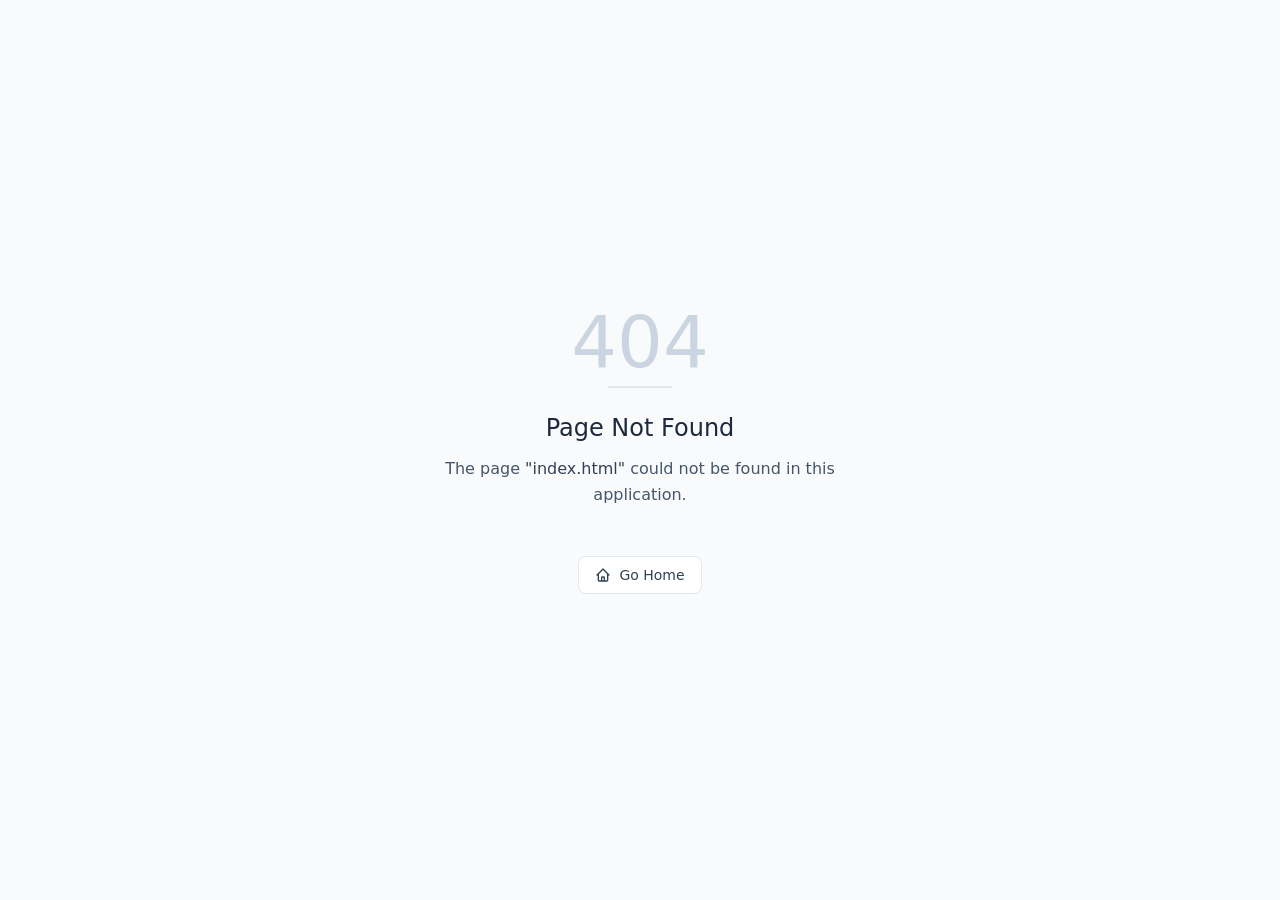
==== index.html @ f81e6d16 "Initial commit: Chess Grandmaster Path - Base44 to GitHub/Vercel" ====
<!DOCTYPE html>
<html lang="en">
 <head>
  <meta charset="utf-8"/>
  <link href="https://qtrypzzcjebvfcihiynt.supabase.co/storage/v1/object/public/base44-prod/public/69ac89ec09d6836c4d73fa7d/f1fda4f32_logo.png" rel="icon" type="image/svg+xml"/>
  <meta content="width=device-width, initial-scale=1.0" name="viewport"/>
  <link href="./manifest.json" rel="manifest"/>
  <title>
   Chess Grandmaster Path
  </title>
  <script crossorigin="" src="./assets/index.js" type="module">
  </script>
  <link crossorigin="" href="./assets/index.css" rel="stylesheet"/>
  <script type="module">
   if (window.self === window.top) {
  let lastPath = "";
  function getPageNameFromPath(path) {
    const segments = path.split("/").filter(Boolean);
    return segments[0] || null;
  }
  function trackPageView() {
    const path = window.location.pathname;
    if (path === lastPath) return;
    lastPath = path;
    const pageName = getPageNameFromPath(path) || "home";
    const appId = "69ac89ec09d6836c4d73fa7d";
    if (!appId) return;
    fetch(`/api/app-logs/${appId}/log-user-in-app/${pageName}`, {
      method: "POST",
    }).catch(() => {});
  }
  const originalPushState = history.pushState.bind(history);
  history.pushState = function (...args) {
    originalPushState(...args);
    trackPageView();
  };
  const originalReplaceState = history.replaceState.bind(history);
  history.replaceState = function (...args) {
    originalReplaceState(...args);
    trackPageView();
  };
  window.addEventListener("popstate", trackPageView);
  trackPageView();
}
  </script>
  <meta content="Your personalized Duolingo-style guide to mastering chess and achieving a 2000 ELO rating in 3-10 days. Features AI-powered lessons, interactive puzzles, bot matches, and curated famous games." name="description"/>
  <meta content="Chess Grandmaster Path" property="og:title"/>
  <meta content="Your personalized Duolingo-style guide to mastering chess and achieving a 2000 ELO rating in 3-10 days. Features AI-powered lessons, interactive puzzles, bot matches, and curated famous games." property="og:description"/>
  <meta content="https://swinging-chess-master-go.base44.app" property="og:url"/>
  <meta content="website" property="og:type"/>
  <meta content="Chess Grandmaster Path" property="og:site_name"/>
  <meta content="Chess Grandmaster Path" name="twitter:title"/>
  <meta content="Your personalized Duolingo-style guide to mastering chess and achieving a 2000 ELO rating in 3-10 days. Features AI-powered lessons, interactive puzzles, bot matches, and curated famous games." name="twitter:description"/>
  <meta content="summary_large_image" name="twitter:card"/>
  <meta content="https://swinging-chess-master-go.base44.app" name="twitter:url"/>
  <meta content="https://qtrypzzcjebvfcihiynt.supabase.co/storage/v1/render/image/public/base44-prod/public/69ac89ec09d6836c4d73fa7d/f1fda4f32_logo.png?width=1200&amp;height=630&amp;resize=contain" property="og:image"/>
  <meta content="https://qtrypzzcjebvfcihiynt.supabase.co/storage/v1/render/image/public/base44-prod/public/69ac89ec09d6836c4d73fa7d/f1fda4f32_logo.png?width=1200&amp;height=630&amp;resize=contain" name="twitter:image"/>
  <meta content="yes" name="mobile-web-app-capable"/>
  <meta content="black" name="apple-mobile-web-app-status-bar-style"/>
  <meta content="Chess Grandmaster Path" name="apple-mobile-web-app-title"/>
  <link href="https://swinging-chess-master-go.base44.app" rel="canonical"/>
  <script data-seo-source="builder" type="application/ld+json">
   {"name": "Chess Grandmaster Path", "@context": "https://schema.org", "@type": "WebSite", "url": "https://swinging-chess-master-go.base44.app"}
  </script>
  <script data-seo-source="builder" type="application/ld+json">
   {"name": "Chess Grandmaster Path", "logo": "https://qtrypzzcjebvfcihiynt.supabase.co/storage/v1/object/public/base44-prod/public/69ac89ec09d6836c4d73fa7d/f1fda4f32_logo.png", "@context": "https://schema.org", "@type": "Organization", "url": "https://swinging-chess-master-go.base44.app"}
  </script>
  <script async="true" data-app-id="69ac89ec09d6836c4d73fa7d" data-platform-url="https://app.base44.com" src="/static/js/badge.js">
  </script>
 </head>
 <body>
  <div id="root">
   <div data-seo-source="builder" id="seo-snapshot" style="position:absolute;width:1px;height:1px;padding:0;margin:-1px;overflow:hidden;clip:rect(0,0,0,0);white-space:nowrap;border:0;">
    <main>
     <header>
      <h1>
       Chess Grandmaster Path
      </h1>
      <p>
       Your personalized Duolingo-style guide to mastering chess and achieving a 2000 ELO rating in 3-10 days. Features AI-powered lessons, interactive puzzles, bot matches, and curated famous games.
      </p>
     </header>
    </main>
   </div>
  </div>
 </body>
</html>
---- assets/index.css ----
*,:before,:after{--tw-border-spacing-x: 0;--tw-border-spacing-y: 0;--tw-translate-x: 0;--tw-translate-y: 0;--tw-rotate: 0;--tw-skew-x: 0;--tw-skew-y: 0;--tw-scale-x: 1;--tw-scale-y: 1;--tw-pan-x: ;--tw-pan-y: ;--tw-pinch-zoom: ;--tw-scroll-snap-strictness: proximity;--tw-gradient-from-position: ;--tw-gradient-via-position: ;--tw-gradient-to-position: ;--tw-ordinal: ;--tw-slashed-zero: ;--tw-numeric-figure: ;--tw-numeric-spacing: ;--tw-numeric-fraction: ;--tw-ring-inset: ;--tw-ring-offset-width: 0px;--tw-ring-offset-color: #fff;--tw-ring-color: rgb(59 130 246 / .5);--tw-ring-offset-shadow: 0 0 #0000;--tw-ring-shadow: 0 0 #0000;--tw-shadow: 0 0 #0000;--tw-shadow-colored: 0 0 #0000;--tw-blur: ;--tw-brightness: ;--tw-contrast: ;--tw-grayscale: ;--tw-hue-rotate: ;--tw-invert: ;--tw-saturate: ;--tw-sepia: ;--tw-drop-shadow: ;--tw-backdrop-blur: ;--tw-backdrop-brightness: ;--tw-backdrop-contrast: ;--tw-backdrop-grayscale: ;--tw-backdrop-hue-rotate: ;--tw-backdrop-invert: ;--tw-backdrop-opacity: ;--tw-backdrop-saturate: ;--tw-backdrop-sepia: ;--tw-contain-size: ;--tw-contain-layout: ;--tw-contain-paint: ;--tw-contain-style: }::backdrop{--tw-border-spacing-x: 0;--tw-border-spacing-y: 0;--tw-translate-x: 0;--tw-translate-y: 0;--tw-rotate: 0;--tw-skew-x: 0;--tw-skew-y: 0;--tw-scale-x: 1;--tw-scale-y: 1;--tw-pan-x: ;--tw-pan-y: ;--tw-pinch-zoom: ;--tw-scroll-snap-strictness: proximity;--tw-gradient-from-position: ;--tw-gradient-via-position: ;--tw-gradient-to-position: ;--tw-ordinal: ;--tw-slashed-zero: ;--tw-numeric-figure: ;--tw-numeric-spacing: ;--tw-numeric-fraction: ;--tw-ring-inset: ;--tw-ring-offset-width: 0px;--tw-ring-offset-color: #fff;--tw-ring-color: rgb(59 130 246 / .5);--tw-ring-offset-shadow: 0 0 #0000;--tw-ring-shadow: 0 0 #0000;--tw-shadow: 0 0 #0000;--tw-shadow-colored: 0 0 #0000;--tw-blur: ;--tw-brightness: ;--tw-contrast: ;--tw-grayscale: ;--tw-hue-rotate: ;--tw-invert: ;--tw-saturate: ;--tw-sepia: ;--tw-drop-shadow: ;--tw-backdrop-blur: ;--tw-backdrop-brightness: ;--tw-backdrop-contrast: ;--tw-backdrop-grayscale: ;--tw-backdrop-hue-rotate: ;--tw-backdrop-invert: ;--tw-backdrop-opacity: ;--tw-backdrop-saturate: ;--tw-backdrop-sepia: ;--tw-contain-size: ;--tw-contain-layout: ;--tw-contain-paint: ;--tw-contain-style: }*,:before,:after{box-sizing:border-box;border-width:0;border-style:solid;border-color:#e5e7eb}:before,:after{--tw-content: ""}html,:host{line-height:1.5;-webkit-text-size-adjust:100%;-moz-tab-size:4;-o-tab-size:4;tab-size:4;font-family:ui-sans-serif,system-ui,sans-serif,"Apple Color Emoji","Segoe UI Emoji",Segoe UI Symbol,"Noto Color Emoji";font-feature-settings:normal;font-variation-settings:normal;-webkit-tap-highlight-color:transparent}body{margin:0;line-height:inherit}hr{height:0;color:inherit;border-top-width:1px}abbr:where([title]){-webkit-text-decoration:underline dotted;text-decoration:underline dotted}h1,h2,h3,h4,h5,h6{font-size:inherit;font-weight:inherit}a{color:inherit;text-decoration:inherit}b,strong{font-weight:bolder}code,kbd,samp,pre{font-family:ui-monospace,SFMono-Regular,Menlo,Monaco,Consolas,Liberation Mono,Courier New,monospace;font-feature-settings:normal;font-variation-settings:normal;font-size:1em}small{font-size:80%}sub,sup{font-size:75%;line-height:0;position:relative;vertical-align:baseline}sub{bottom:-.25em}sup{top:-.5em}table{text-indent:0;border-color:inherit;border-collapse:collapse}button,input,optgroup,select,textarea{font-family:inherit;font-feature-settings:inherit;font-variation-settings:inherit;font-size:100%;font-weight:inherit;line-height:inherit;letter-spacing:inherit;color:inherit;margin:0;padding:0}button,select{text-transform:none}button,input:where([type=button]),input:where([type=reset]),input:where([type=submit]){-webkit-appearance:button;background-color:transparent;background-image:none}:-moz-focusring{outline:auto}:-moz-ui-invalid{box-shadow:none}progress{vertical-align:baseline}::-webkit-inner-spin-button,::-webkit-outer-spin-button{height:auto}[type=search]{-webkit-appearance:textfield;outline-offset:-2px}::-webkit-search-decoration{-webkit-appearance:none}::-webkit-file-upload-button{-webkit-appearance:button;font:inherit}summary{display:list-item}blockquote,dl,dd,h1,h2,h3,h4,h5,h6,hr,figure,p,pre{margin:0}fieldset{margin:0;padding:0}legend{padding:0}ol,ul,menu{list-style:none;margin:0;padding:0}dialog{padding:0}textarea{resize:vertical}input::-moz-placeholder,textarea::-moz-placeholder{opacity:1;color:#9ca3af}input::placeholder,textarea::placeholder{opacity:1;color:#9ca3af}button,[role=button]{cursor:pointer}:disabled{cursor:default}img,svg,video,canvas,audio,iframe,embed,object{display:block;vertical-align:middle}img,video{max-width:100%;height:auto}[hidden]:where(:not([hidden=until-found])){display:none}:root{--background: 0 0% 100%;--foreground: 0 0% 3.9%;--card: 0 0% 100%;--card-foreground: 0 0% 3.9%;--popover: 0 0% 100%;--popover-foreground: 0 0% 3.9%;--primary: 0 0% 9%;--primary-foreground: 0 0% 98%;--secondary: 0 0% 96.1%;--secondary-foreground: 0 0% 9%;--muted: 0 0% 96.1%;--muted-foreground: 0 0% 45.1%;--accent: 0 0% 96.1%;--accent-foreground: 0 0% 9%;--destructive: 0 84.2% 60.2%;--destructive-foreground: 0 0% 98%;--border: 0 0% 89.8%;--input: 0 0% 89.8%;--ring: 0 0% 3.9%;--chart-1: 12 76% 61%;--chart-2: 173 58% 39%;--chart-3: 197 37% 24%;--chart-4: 43 74% 66%;--chart-5: 27 87% 67%;--radius: .5rem;--sidebar-background: 0 0% 98%;--sidebar-foreground: 240 5.3% 26.1%;--sidebar-primary: 240 5.9% 10%;--sidebar-primary-foreground: 0 0% 98%;--sidebar-accent: 240 4.8% 95.9%;--sidebar-accent-foreground: 240 5.9% 10%;--sidebar-border: 220 13% 91%;--sidebar-ring: 217.2 91.2% 59.8%}.dark{--background: 0 0% 3.9%;--foreground: 0 0% 98%;--card: 0 0% 3.9%;--card-foreground: 0 0% 98%;--popover: 0 0% 3.9%;--popover-foreground: 0 0% 98%;--primary: 0 0% 98%;--primary-foreground: 0 0% 9%;--secondary: 0 0% 14.9%;--secondary-foreground: 0 0% 98%;--muted: 0 0% 14.9%;--muted-foreground: 0 0% 63.9%;--accent: 0 0% 14.9%;--accent-foreground: 0 0% 98%;--destructive: 0 62.8% 30.6%;--destructive-foreground: 0 0% 98%;--border: 0 0% 14.9%;--input: 0 0% 14.9%;--ring: 0 0% 83.1%;--chart-1: 220 70% 50%;--chart-2: 160 60% 45%;--chart-3: 30 80% 55%;--chart-4: 280 65% 60%;--chart-5: 340 75% 55%;--sidebar-background: 240 5.9% 10%;--sidebar-foreground: 240 4.8% 95.9%;--sidebar-primary: 224.3 76.3% 48%;--sidebar-primary-foreground: 0 0% 100%;--sidebar-accent: 240 3.7% 15.9%;--sidebar-accent-foreground: 240 4.8% 95.9%;--sidebar-border: 240 3.7% 15.9%;--sidebar-ring: 217.2 91.2% 59.8%}*{border-color:hsl(var(--border));outline-color:hsl(var(--ring) / .5)}body{background-color:hsl(var(--background));color:hsl(var(--foreground))}.sr-only{position:absolute;width:1px;height:1px;padding:0;margin:-1px;overflow:hidden;clip:rect(0,0,0,0);white-space:nowrap;border-width:0}.pointer-events-none{pointer-events:none}.pointer-events-auto{pointer-events:auto}.visible{visibility:visible}.invisible{visibility:hidden}.fixed{position:fixed}.absolute{position:absolute}.relative{position:relative}.inset-0{top:0;right:0;bottom:0;left:0}.inset-1{top:.25rem;right:.25rem;bottom:.25rem;left:.25rem}.inset-x-0{left:0;right:0}.inset-y-0{top:0;bottom:0}.-bottom-12{bottom:-3rem}.-left-12{left:-3rem}.-right-12{right:-3rem}.-top-12{top:-3rem}.bottom-0{bottom:0}.left-0{left:0}.left-0\.5{left:.125rem}.left-1{left:.25rem}.left-1\/2{left:50%}.left-2{left:.5rem}.left-\[50\%\]{left:50%}.right-0{right:0}.right-0\.5{right:.125rem}.right-1{right:.25rem}.right-2{right:.5rem}.right-3{right:.75rem}.right-4{right:1rem}.top-0{top:0}.top-0\.5{top:.125rem}.top-1\.5{top:.375rem}.top-1\/2{top:50%}.top-2{top:.5rem}.top-3\.5{top:.875rem}.top-4{top:1rem}.top-\[1px\]{top:1px}.top-\[50\%\]{top:50%}.top-\[60\%\]{top:60%}.top-full{top:100%}.z-10{z-index:10}.z-20{z-index:20}.z-50{z-index:50}.z-\[100\]{z-index:100}.z-\[1\]{z-index:1}.-mx-1{margin-left:-.25rem;margin-right:-.25rem}.mx-2{margin-left:.5rem;margin-right:.5rem}.mx-3\.5{margin-left:.875rem;margin-right:.875rem}.mx-auto{margin-left:auto;margin-right:auto}.my-0\.5{margin-top:.125rem;margin-bottom:.125rem}.my-1{margin-top:.25rem;margin-bottom:.25rem}.-ml-4{margin-left:-1rem}.-mt-4{margin-top:-1rem}.mb-1{margin-bottom:.25rem}.mb-2{margin-bottom:.5rem}.mb-3{margin-bottom:.75rem}.mb-4{margin-bottom:1rem}.mb-6{margin-bottom:1.5rem}.mb-8{margin-bottom:2rem}.ml-0\.5{margin-left:.125rem}.ml-1{margin-left:.25rem}.ml-1\.5{margin-left:.375rem}.ml-auto{margin-left:auto}.mr-2{margin-right:.5rem}.mt-0\.5{margin-top:.125rem}.mt-1{margin-top:.25rem}.mt-1\.5{margin-top:.375rem}.mt-2{margin-top:.5rem}.mt-24{margin-top:6rem}.mt-4{margin-top:1rem}.mt-6{margin-top:1.5rem}.mt-8{margin-top:2rem}.mt-auto{margin-top:auto}.block{display:block}.inline-block{display:inline-block}.flex{display:flex}.inline-flex{display:inline-flex}.table{display:table}.grid{display:grid}.hidden{display:none}.aspect-square{aspect-ratio:1 / 1}.aspect-video{aspect-ratio:16 / 9}.size-4{width:1rem;height:1rem}.h-0\.5{height:.125rem}.h-1\.5{height:.375rem}.h-10{height:2.5rem}.h-12{height:3rem}.h-16{height:4rem}.h-2{height:.5rem}.h-2\.5{height:.625rem}.h-3{height:.75rem}.h-3\.5{height:.875rem}.h-4{height:1rem}.h-5{height:1.25rem}.h-6{height:1.5rem}.h-7{height:1.75rem}.h-8{height:2rem}.h-9{height:2.25rem}.h-\[1px\]{height:1px}.h-\[85\%\]{height:85%}.h-\[var\(--radix-navigation-menu-viewport-height\)\]{height:var(--radix-navigation-menu-viewport-height)}.h-\[var\(--radix-select-trigger-height\)\]{height:var(--radix-select-trigger-height)}.h-auto{height:auto}.h-full{height:100%}.h-px{height:1px}.h-svh{height:100svh}.max-h-56{max-height:14rem}.max-h-96{max-height:24rem}.max-h-\[300px\]{max-height:300px}.max-h-screen{max-height:100vh}.min-h-0{min-height:0px}.min-h-\[60px\]{min-height:60px}.min-h-screen{min-height:100vh}.min-h-svh{min-height:100svh}.w-0{width:0px}.w-1{width:.25rem}.w-10{width:2.5rem}.w-12{width:3rem}.w-16{width:4rem}.w-2{width:.5rem}.w-2\.5{width:.625rem}.w-20{width:5rem}.w-3{width:.75rem}.w-3\.5{width:.875rem}.w-3\/4{width:75%}.w-4{width:1rem}.w-5{width:1.25rem}.w-6{width:1.5rem}.w-64{width:16rem}.w-7{width:1.75rem}.w-72{width:18rem}.w-8{width:2rem}.w-9{width:2.25rem}.w-\[--sidebar-width\]{width:var(--sidebar-width)}.w-\[100px\]{width:100px}.w-\[1px\]{width:1px}.w-\[85\%\]{width:85%}.w-auto{width:auto}.w-full{width:100%}.w-max{width:-moz-max-content;width:max-content}.w-px{width:1px}.min-w-0{min-width:0px}.min-w-10{min-width:2.5rem}.min-w-5{min-width:1.25rem}.min-w-8{min-width:2rem}.min-w-9{min-width:2.25rem}.min-w-\[12rem\]{min-width:12rem}.min-w-\[8rem\]{min-width:8rem}.min-w-\[var\(--radix-select-trigger-width\)\]{min-width:var(--radix-select-trigger-width)}.max-w-\[--skeleton-width\]{max-width:var(--skeleton-width)}.max-w-\[140px\]{max-width:140px}.max-w-lg{max-width:32rem}.max-w-max{max-width:-moz-max-content;max-width:max-content}.max-w-md{max-width:28rem}.flex-1{flex:1 1 0%}.flex-shrink-0,.shrink-0{flex-shrink:0}.grow{flex-grow:1}.grow-0{flex-grow:0}.basis-full{flex-basis:100%}.caption-bottom{caption-side:bottom}.border-collapse{border-collapse:collapse}.-translate-x-1\/2{--tw-translate-x: -50%;transform:translate(var(--tw-translate-x),var(--tw-translate-y)) rotate(var(--tw-rotate)) skew(var(--tw-skew-x)) skewY(var(--tw-skew-y)) scaleX(var(--tw-scale-x)) scaleY(var(--tw-scale-y))}.-translate-x-px{--tw-translate-x: -1px;transform:translate(var(--tw-translate-x),var(--tw-translate-y)) rotate(var(--tw-rotate)) skew(var(--tw-skew-x)) skewY(var(--tw-skew-y)) scaleX(var(--tw-scale-x)) scaleY(var(--tw-scale-y))}.-translate-y-1\/2{--tw-translate-y: -50%;transform:translate(var(--tw-translate-x),var(--tw-translate-y)) rotate(var(--tw-rotate)) skew(var(--tw-skew-x)) skewY(var(--tw-skew-y)) scaleX(var(--tw-scale-x)) scaleY(var(--tw-scale-y))}.translate-x-\[-50\%\]{--tw-translate-x: -50%;transform:translate(var(--tw-translate-x),var(--tw-translate-y)) rotate(var(--tw-rotate)) skew(var(--tw-skew-x)) skewY(var(--tw-skew-y)) scaleX(var(--tw-scale-x)) scaleY(var(--tw-scale-y))}.translate-x-px{--tw-translate-x: 1px;transform:translate(var(--tw-translate-x),var(--tw-translate-y)) rotate(var(--tw-rotate)) skew(var(--tw-skew-x)) skewY(var(--tw-skew-y)) scaleX(var(--tw-scale-x)) scaleY(var(--tw-scale-y))}.translate-y-\[-50\%\]{--tw-translate-y: -50%;transform:translate(var(--tw-translate-x),var(--tw-translate-y)) rotate(var(--tw-rotate)) skew(var(--tw-skew-x)) skewY(var(--tw-skew-y)) scaleX(var(--tw-scale-x)) scaleY(var(--tw-scale-y))}.rotate-45{--tw-rotate: 45deg;transform:translate(var(--tw-translate-x),var(--tw-translate-y)) rotate(var(--tw-rotate)) skew(var(--tw-skew-x)) skewY(var(--tw-skew-y)) scaleX(var(--tw-scale-x)) scaleY(var(--tw-scale-y))}.rotate-90{--tw-rotate: 90deg;transform:translate(var(--tw-translate-x),var(--tw-translate-y)) rotate(var(--tw-rotate)) skew(var(--tw-skew-x)) skewY(var(--tw-skew-y)) scaleX(var(--tw-scale-x)) scaleY(var(--tw-scale-y))}.transform{transform:translate(var(--tw-translate-x),var(--tw-translate-y)) rotate(var(--tw-rotate)) skew(var(--tw-skew-x)) skewY(var(--tw-skew-y)) scaleX(var(--tw-scale-x)) scaleY(var(--tw-scale-y))}@keyframes pulse{50%{opacity:.5}}.animate-pulse{animation:pulse 2s cubic-bezier(.4,0,.6,1) infinite}@keyframes spin{to{transform:rotate(360deg)}}.animate-spin{animation:spin 1s linear infinite}.cursor-default{cursor:default}.cursor-pointer{cursor:pointer}.touch-none{touch-action:none}.select-none{-webkit-user-select:none;-moz-user-select:none;user-select:none}.list-inside{list-style-position:inside}.list-disc{list-style-type:disc}.list-none{list-style-type:none}.grid-cols-2{grid-template-columns:repeat(2,minmax(0,1fr))}.grid-cols-3{grid-template-columns:repeat(3,minmax(0,1fr))}.grid-cols-8{grid-template-columns:repeat(8,minmax(0,1fr))}.flex-row{flex-direction:row}.flex-col{flex-direction:column}.flex-col-reverse{flex-direction:column-reverse}.flex-wrap{flex-wrap:wrap}.items-start{align-items:flex-start}.items-end{align-items:flex-end}.items-center{align-items:center}.items-stretch{align-items:stretch}.justify-center{justify-content:center}.justify-between{justify-content:space-between}.gap-1{gap:.25rem}.gap-1\.5{gap:.375rem}.gap-2{gap:.5rem}.gap-3{gap:.75rem}.gap-4{gap:1rem}.space-x-1>:not([hidden])~:not([hidden]){--tw-space-x-reverse: 0;margin-right:calc(.25rem * var(--tw-space-x-reverse));margin-left:calc(.25rem * calc(1 - var(--tw-space-x-reverse)))}.space-x-3>:not([hidden])~:not([hidden]){--tw-space-x-reverse: 0;margin-right:calc(.75rem * var(--tw-space-x-reverse));margin-left:calc(.75rem * calc(1 - var(--tw-space-x-reverse)))}.space-x-4>:not([hidden])~:not([hidden]){--tw-space-x-reverse: 0;margin-right:calc(1rem * var(--tw-space-x-reverse));margin-left:calc(1rem * calc(1 - var(--tw-space-x-reverse)))}.space-y-1>:not([hidden])~:not([hidden]){--tw-space-y-reverse: 0;margin-top:calc(.25rem * calc(1 - var(--tw-space-y-reverse)));margin-bottom:calc(.25rem * var(--tw-space-y-reverse))}.space-y-1\.5>:not([hidden])~:not([hidden]){--tw-space-y-reverse: 0;margin-top:calc(.375rem * calc(1 - var(--tw-space-y-reverse)));margin-bottom:calc(.375rem * var(--tw-space-y-reverse))}.space-y-2>:not([hidden])~:not([hidden]){--tw-space-y-reverse: 0;margin-top:calc(.5rem * calc(1 - var(--tw-space-y-reverse)));margin-bottom:calc(.5rem * var(--tw-space-y-reverse))}.space-y-3>:not([hidden])~:not([hidden]){--tw-space-y-reverse: 0;margin-top:calc(.75rem * calc(1 - var(--tw-space-y-reverse)));margin-bottom:calc(.75rem * var(--tw-space-y-reverse))}.space-y-4>:not([hidden])~:not([hidden]){--tw-space-y-reverse: 0;margin-top:calc(1rem * calc(1 - var(--tw-space-y-reverse)));margin-bottom:calc(1rem * var(--tw-space-y-reverse))}.space-y-6>:not([hidden])~:not([hidden]){--tw-space-y-reverse: 0;margin-top:calc(1.5rem * calc(1 - var(--tw-space-y-reverse)));margin-bottom:calc(1.5rem * var(--tw-space-y-reverse))}.divide-y>:not([hidden])~:not([hidden]){--tw-divide-y-reverse: 0;border-top-width:calc(1px * calc(1 - var(--tw-divide-y-reverse)));border-bottom-width:calc(1px * var(--tw-divide-y-reverse))}.divide-gray-100>:not([hidden])~:not([hidden]){--tw-divide-opacity: 1;border-color:rgb(243 244 246 / var(--tw-divide-opacity, 1))}.overflow-auto{overflow:auto}.overflow-hidden{overflow:hidden}.overflow-y-auto{overflow-y:auto}.overflow-x-hidden{overflow-x:hidden}.whitespace-nowrap{white-space:nowrap}.break-words{overflow-wrap:break-word}.rounded{border-radius:.25rem}.rounded-\[2px\]{border-radius:2px}.rounded-\[inherit\]{border-radius:inherit}.rounded-full{border-radius:9999px}.rounded-lg{border-radius:var(--radius)}.rounded-md{border-radius:calc(var(--radius) - 2px)}.rounded-sm{border-radius:calc(var(--radius) - 4px)}.rounded-xl{border-radius:.75rem}.rounded-t-\[10px\]{border-top-left-radius:10px;border-top-right-radius:10px}.rounded-tl-sm{border-top-left-radius:calc(var(--radius) - 4px)}.border{border-width:1px}.border-2{border-width:2px}.border-4{border-width:4px}.border-\[1\.5px\]{border-width:1.5px}.border-y{border-top-width:1px;border-bottom-width:1px}.border-b{border-bottom-width:1px}.border-l{border-left-width:1px}.border-r{border-right-width:1px}.border-t{border-top-width:1px}.border-dashed{border-style:dashed}.border-\[--color-border\]{border-color:var(--color-border)}.border-border\/50{border-color:hsl(var(--border) / .5)}.border-destructive{border-color:hsl(var(--destructive))}.border-destructive\/50{border-color:hsl(var(--destructive) / .5)}.border-gray-200{--tw-border-opacity: 1;border-color:rgb(229 231 235 / var(--tw-border-opacity, 1))}.border-gray-300{--tw-border-opacity: 1;border-color:rgb(209 213 219 / var(--tw-border-opacity, 1))}.border-gray-50{--tw-border-opacity: 1;border-color:rgb(249 250 251 / var(--tw-border-opacity, 1))}.border-gray-700\/60{border-color:#37415199}.border-gray-800{--tw-border-opacity: 1;border-color:rgb(31 41 55 / var(--tw-border-opacity, 1))}.border-gray-900{--tw-border-opacity: 1;border-color:rgb(17 24 39 / var(--tw-border-opacity, 1))}.border-input{border-color:hsl(var(--input))}.border-primary{border-color:hsl(var(--primary))}.border-primary\/50{border-color:hsl(var(--primary) / .5)}.border-sidebar-border{border-color:hsl(var(--sidebar-border))}.border-slate-100{--tw-border-opacity: 1;border-color:rgb(241 245 249 / var(--tw-border-opacity, 1))}.border-slate-200{--tw-border-opacity: 1;border-color:rgb(226 232 240 / var(--tw-border-opacity, 1))}.border-transparent{border-color:transparent}.border-l-transparent{border-left-color:transparent}.border-t-gray-800{--tw-border-opacity: 1;border-top-color:rgb(31 41 55 / var(--tw-border-opacity, 1))}.border-t-slate-800{--tw-border-opacity: 1;border-top-color:rgb(30 41 59 / var(--tw-border-opacity, 1))}.border-t-transparent{border-top-color:transparent}.bg-\[\#b58863\]{--tw-bg-opacity: 1;background-color:rgb(181 136 99 / var(--tw-bg-opacity, 1))}.bg-\[\#f0d9b5\]{--tw-bg-opacity: 1;background-color:rgb(240 217 181 / var(--tw-bg-opacity, 1))}.bg-\[--color-bg\]{background-color:var(--color-bg)}.bg-accent{background-color:hsl(var(--accent))}.bg-background{background-color:hsl(var(--background))}.bg-black\/80{background-color:#000c}.bg-blue-100{--tw-bg-opacity: 1;background-color:rgb(219 234 254 / var(--tw-bg-opacity, 1))}.bg-border{background-color:hsl(var(--border))}.bg-card{background-color:hsl(var(--card))}.bg-destructive{background-color:hsl(var(--destructive))}.bg-foreground{background-color:hsl(var(--foreground))}.bg-gray-100{--tw-bg-opacity: 1;background-color:rgb(243 244 246 / var(--tw-bg-opacity, 1))}.bg-gray-700{--tw-bg-opacity: 1;background-color:rgb(55 65 81 / var(--tw-bg-opacity, 1))}.bg-gray-700\/40{background-color:#37415166}.bg-gray-900{--tw-bg-opacity: 1;background-color:rgb(17 24 39 / var(--tw-bg-opacity, 1))}.bg-muted{background-color:hsl(var(--muted))}.bg-muted\/50{background-color:hsl(var(--muted) / .5)}.bg-orange-100{--tw-bg-opacity: 1;background-color:rgb(255 237 213 / var(--tw-bg-opacity, 1))}.bg-orange-400{--tw-bg-opacity: 1;background-color:rgb(251 146 60 / var(--tw-bg-opacity, 1))}.bg-popover{background-color:hsl(var(--popover))}.bg-primary{background-color:hsl(var(--primary))}.bg-primary\/10{background-color:hsl(var(--primary) / .1)}.bg-primary\/20{background-color:hsl(var(--primary) / .2)}.bg-red-500\/50{background-color:#ef444480}.bg-secondary{background-color:hsl(var(--secondary))}.bg-sidebar{background-color:hsl(var(--sidebar-background))}.bg-sidebar-border{background-color:hsl(var(--sidebar-border))}.bg-slate-100{--tw-bg-opacity: 1;background-color:rgb(241 245 249 / var(--tw-bg-opacity, 1))}.bg-slate-200{--tw-bg-opacity: 1;background-color:rgb(226 232 240 / var(--tw-bg-opacity, 1))}.bg-slate-50{--tw-bg-opacity: 1;background-color:rgb(248 250 252 / var(--tw-bg-opacity, 1))}.bg-transparent{background-color:transparent}.bg-white{--tw-bg-opacity: 1;background-color:rgb(255 255 255 / var(--tw-bg-opacity, 1))}.bg-yellow-400\/40{background-color:#facc1566}.bg-gradient-to-b{background-image:linear-gradient(to bottom,var(--tw-gradient-stops))}.from-white{--tw-gradient-from: #fff var(--tw-gradient-from-position);--tw-gradient-to: rgb(255 255 255 / 0) var(--tw-gradient-to-position);--tw-gradient-stops: var(--tw-gradient-from), var(--tw-gradient-to)}.to-slate-50{--tw-gradient-to: #f8fafc var(--tw-gradient-to-position)}.fill-current{fill:currentColor}.fill-primary{fill:hsl(var(--primary))}.p-0{padding:0}.p-1{padding:.25rem}.p-2{padding:.5rem}.p-3{padding:.75rem}.p-4{padding:1rem}.p-6{padding:1.5rem}.p-8{padding:2rem}.p-\[1px\]{padding:1px}.px-1{padding-left:.25rem;padding-right:.25rem}.px-1\.5{padding-left:.375rem;padding-right:.375rem}.px-2{padding-left:.5rem;padding-right:.5rem}.px-2\.5{padding-left:.625rem;padding-right:.625rem}.px-3{padding-left:.75rem;padding-right:.75rem}.px-4{padding-left:1rem;padding-right:1rem}.px-8{padding-left:2rem;padding-right:2rem}.py-0\.5{padding-top:.125rem;padding-bottom:.125rem}.py-1{padding-top:.25rem;padding-bottom:.25rem}.py-1\.5{padding-top:.375rem;padding-bottom:.375rem}.py-2{padding-top:.5rem;padding-bottom:.5rem}.py-3{padding-top:.75rem;padding-bottom:.75rem}.py-4{padding-top:1rem;padding-bottom:1rem}.py-6{padding-top:1.5rem;padding-bottom:1.5rem}.py-8{padding-top:2rem;padding-bottom:2rem}.pb-3{padding-bottom:.75rem}.pb-4{padding-bottom:1rem}.pl-2{padding-left:.5rem}.pl-2\.5{padding-left:.625rem}.pl-4{padding-left:1rem}.pl-8{padding-left:2rem}.pr-2{padding-right:.5rem}.pr-2\.5{padding-right:.625rem}.pr-8{padding-right:2rem}.pt-0{padding-top:0}.pt-1{padding-top:.25rem}.pt-3{padding-top:.75rem}.pt-4{padding-top:1rem}.pt-6{padding-top:1.5rem}.text-left{text-align:left}.text-center{text-align:center}.text-right{text-align:right}.align-middle{vertical-align:middle}.font-mono{font-family:ui-monospace,SFMono-Regular,Menlo,Monaco,Consolas,Liberation Mono,Courier New,monospace}.text-2xl{font-size:1.5rem;line-height:2rem}.text-3xl{font-size:1.875rem;line-height:2.25rem}.text-4xl{font-size:2.25rem;line-height:2.5rem}.text-7xl{font-size:4.5rem;line-height:1}.text-\[0\.8rem\]{font-size:.8rem}.text-\[7px\]{font-size:7px}.text-\[8px\]{font-size:8px}.text-base{font-size:1rem;line-height:1.5rem}.text-lg{font-size:1.125rem;line-height:1.75rem}.text-sm{font-size:.875rem;line-height:1.25rem}.text-xl{font-size:1.25rem;line-height:1.75rem}.text-xs{font-size:.75rem;line-height:1rem}.font-bold{font-weight:700}.font-light{font-weight:300}.font-medium{font-weight:500}.font-normal{font-weight:400}.font-semibold{font-weight:600}.uppercase{text-transform:uppercase}.tabular-nums{--tw-numeric-spacing: tabular-nums;font-variant-numeric:var(--tw-ordinal) var(--tw-slashed-zero) var(--tw-numeric-figure) var(--tw-numeric-spacing) var(--tw-numeric-fraction)}.leading-none{line-height:1}.leading-relaxed{line-height:1.625}.tracking-tight{letter-spacing:-.025em}.tracking-wide{letter-spacing:.025em}.tracking-widest{letter-spacing:.1em}.text-\[\#b58863\]{--tw-text-opacity: 1;color:rgb(181 136 99 / var(--tw-text-opacity, 1))}.text-\[\#f0d9b5\]{--tw-text-opacity: 1;color:rgb(240 217 181 / var(--tw-text-opacity, 1))}.text-accent-foreground{color:hsl(var(--accent-foreground))}.text-card-foreground{color:hsl(var(--card-foreground))}.text-current{color:currentColor}.text-destructive{color:hsl(var(--destructive))}.text-destructive-foreground{color:hsl(var(--destructive-foreground))}.text-foreground{color:hsl(var(--foreground))}.text-foreground\/50{color:hsl(var(--foreground) / .5)}.text-gray-300{--tw-text-opacity: 1;color:rgb(209 213 219 / var(--tw-text-opacity, 1))}.text-gray-400{--tw-text-opacity: 1;color:rgb(156 163 175 / var(--tw-text-opacity, 1))}.text-gray-500{--tw-text-opacity: 1;color:rgb(107 114 128 / var(--tw-text-opacity, 1))}.text-gray-600{--tw-text-opacity: 1;color:rgb(75 85 99 / var(--tw-text-opacity, 1))}.text-gray-700{--tw-text-opacity: 1;color:rgb(55 65 81 / var(--tw-text-opacity, 1))}.text-gray-800{--tw-text-opacity: 1;color:rgb(31 41 55 / var(--tw-text-opacity, 1))}.text-gray-900{--tw-text-opacity: 1;color:rgb(17 24 39 / var(--tw-text-opacity, 1))}.text-green-600{--tw-text-opacity: 1;color:rgb(22 163 74 / var(--tw-text-opacity, 1))}.text-muted-foreground{color:hsl(var(--muted-foreground))}.text-orange-600{--tw-text-opacity: 1;color:rgb(234 88 12 / var(--tw-text-opacity, 1))}.text-popover-foreground{color:hsl(var(--popover-foreground))}.text-primary{color:hsl(var(--primary))}.text-primary-foreground{color:hsl(var(--primary-foreground))}.text-red-600{--tw-text-opacity: 1;color:rgb(220 38 38 / var(--tw-text-opacity, 1))}.text-secondary-foreground{color:hsl(var(--secondary-foreground))}.text-sidebar-foreground{color:hsl(var(--sidebar-foreground))}.text-sidebar-foreground\/70{color:hsl(var(--sidebar-foreground) / .7)}.text-slate-300{--tw-text-opacity: 1;color:rgb(203 213 225 / var(--tw-text-opacity, 1))}.text-slate-600{--tw-text-opacity: 1;color:rgb(71 85 105 / var(--tw-text-opacity, 1))}.text-slate-700{--tw-text-opacity: 1;color:rgb(51 65 85 / var(--tw-text-opacity, 1))}.text-slate-800{--tw-text-opacity: 1;color:rgb(30 41 59 / var(--tw-text-opacity, 1))}.text-slate-900{--tw-text-opacity: 1;color:rgb(15 23 42 / var(--tw-text-opacity, 1))}.text-white{--tw-text-opacity: 1;color:rgb(255 255 255 / var(--tw-text-opacity, 1))}.underline-offset-4{text-underline-offset:4px}.opacity-0{opacity:0}.opacity-50{opacity:.5}.opacity-60{opacity:.6}.opacity-70{opacity:.7}.opacity-90{opacity:.9}.shadow{--tw-shadow: 0 1px 3px 0 rgb(0 0 0 / .1), 0 1px 2px -1px rgb(0 0 0 / .1);--tw-shadow-colored: 0 1px 3px 0 var(--tw-shadow-color), 0 1px 2px -1px var(--tw-shadow-color);box-shadow:var(--tw-ring-offset-shadow, 0 0 #0000),var(--tw-ring-shadow, 0 0 #0000),var(--tw-shadow)}.shadow-\[0_0_0_1px_hsl\(var\(--sidebar-border\)\)\]{--tw-shadow: 0 0 0 1px hsl(var(--sidebar-border));--tw-shadow-colored: 0 0 0 1px var(--tw-shadow-color);box-shadow:var(--tw-ring-offset-shadow, 0 0 #0000),var(--tw-ring-shadow, 0 0 #0000),var(--tw-shadow)}.shadow-lg{--tw-shadow: 0 10px 15px -3px rgb(0 0 0 / .1), 0 4px 6px -4px rgb(0 0 0 / .1);--tw-shadow-colored: 0 10px 15px -3px var(--tw-shadow-color), 0 4px 6px -4px var(--tw-shadow-color);box-shadow:var(--tw-ring-offset-shadow, 0 0 #0000),var(--tw-ring-shadow, 0 0 #0000),var(--tw-shadow)}.shadow-md{--tw-shadow: 0 4px 6px -1px rgb(0 0 0 / .1), 0 2px 4px -2px rgb(0 0 0 / .1);--tw-shadow-colored: 0 4px 6px -1px var(--tw-shadow-color), 0 2px 4px -2px var(--tw-shadow-color);box-shadow:var(--tw-ring-offset-shadow, 0 0 #0000),var(--tw-ring-shadow, 0 0 #0000),var(--tw-shadow)}.shadow-none{--tw-shadow: 0 0 #0000;--tw-shadow-colored: 0 0 #0000;box-shadow:var(--tw-ring-offset-shadow, 0 0 #0000),var(--tw-ring-shadow, 0 0 #0000),var(--tw-shadow)}.shadow-sm{--tw-shadow: 0 1px 2px 0 rgb(0 0 0 / .05);--tw-shadow-colored: 0 1px 2px 0 var(--tw-shadow-color);box-shadow:var(--tw-ring-offset-shadow, 0 0 #0000),var(--tw-ring-shadow, 0 0 #0000),var(--tw-shadow)}.shadow-xl{--tw-shadow: 0 20px 25px -5px rgb(0 0 0 / .1), 0 8px 10px -6px rgb(0 0 0 / .1);--tw-shadow-colored: 0 20px 25px -5px var(--tw-shadow-color), 0 8px 10px -6px var(--tw-shadow-color);box-shadow:var(--tw-ring-offset-shadow, 0 0 #0000),var(--tw-ring-shadow, 0 0 #0000),var(--tw-shadow)}.outline-none{outline:2px solid transparent;outline-offset:2px}.outline{outline-style:solid}.ring-0{--tw-ring-offset-shadow: var(--tw-ring-inset) 0 0 0 var(--tw-ring-offset-width) var(--tw-ring-offset-color);--tw-ring-shadow: var(--tw-ring-inset) 0 0 0 calc(0px + var(--tw-ring-offset-width)) var(--tw-ring-color);box-shadow:var(--tw-ring-offset-shadow),var(--tw-ring-shadow),var(--tw-shadow, 0 0 #0000)}.ring-1{--tw-ring-offset-shadow: var(--tw-ring-inset) 0 0 0 var(--tw-ring-offset-width) var(--tw-ring-offset-color);--tw-ring-shadow: var(--tw-ring-inset) 0 0 0 calc(1px + var(--tw-ring-offset-width)) var(--tw-ring-color);box-shadow:var(--tw-ring-offset-shadow),var(--tw-ring-shadow),var(--tw-shadow, 0 0 #0000)}.ring-2{--tw-ring-offset-shadow: var(--tw-ring-inset) 0 0 0 var(--tw-ring-offset-width) var(--tw-ring-offset-color);--tw-ring-shadow: var(--tw-ring-inset) 0 0 0 calc(2px + var(--tw-ring-offset-width)) var(--tw-ring-color);box-shadow:var(--tw-ring-offset-shadow),var(--tw-ring-shadow),var(--tw-shadow, 0 0 #0000)}.ring-inset{--tw-ring-inset: inset}.ring-blue-600{--tw-ring-opacity: 1;--tw-ring-color: rgb(37 99 235 / var(--tw-ring-opacity, 1))}.ring-ring{--tw-ring-color: hsl(var(--ring))}.ring-sidebar-ring{--tw-ring-color: hsl(var(--sidebar-ring))}.ring-offset-background{--tw-ring-offset-color: hsl(var(--background))}.drop-shadow{--tw-drop-shadow: drop-shadow(0 1px 2px rgb(0 0 0 / .1)) drop-shadow(0 1px 1px rgb(0 0 0 / .06));filter:var(--tw-blur) var(--tw-brightness) var(--tw-contrast) var(--tw-grayscale) var(--tw-hue-rotate) var(--tw-invert) var(--tw-saturate) var(--tw-sepia) var(--tw-drop-shadow)}.filter{filter:var(--tw-blur) var(--tw-brightness) var(--tw-contrast) var(--tw-grayscale) var(--tw-hue-rotate) var(--tw-invert) var(--tw-saturate) var(--tw-sepia) var(--tw-drop-shadow)}.transition{transition-property:color,background-color,border-color,text-decoration-color,fill,stroke,opacity,box-shadow,transform,filter,backdrop-filter;transition-timing-function:cubic-bezier(.4,0,.2,1);transition-duration:.15s}.transition-\[left\,right\,width\]{transition-property:left,right,width;transition-timing-function:cubic-bezier(.4,0,.2,1);transition-duration:.15s}.transition-\[margin\,opacity\]{transition-property:margin,opacity;transition-timing-function:cubic-bezier(.4,0,.2,1);transition-duration:.15s}.transition-\[width\,height\,padding\]{transition-property:width,height,padding;transition-timing-function:cubic-bezier(.4,0,.2,1);transition-duration:.15s}.transition-\[width\]{transition-property:width;transition-timing-function:cubic-bezier(.4,0,.2,1);transition-duration:.15s}.transition-all{transition-property:all;transition-timing-function:cubic-bezier(.4,0,.2,1);transition-duration:.15s}.transition-colors{transition-property:color,background-color,border-color,text-decoration-color,fill,stroke;transition-timing-function:cubic-bezier(.4,0,.2,1);transition-duration:.15s}.transition-opacity{transition-property:opacity;transition-timing-function:cubic-bezier(.4,0,.2,1);transition-duration:.15s}.transition-transform{transition-property:transform;transition-timing-function:cubic-bezier(.4,0,.2,1);transition-duration:.15s}.duration-1000{transition-duration:1s}.duration-200{transition-duration:.2s}.duration-300{transition-duration:.3s}.ease-in-out{transition-timing-function:cubic-bezier(.4,0,.2,1)}.ease-linear{transition-timing-function:linear}@keyframes enter{0%{opacity:var(--tw-enter-opacity, 1);transform:translate3d(var(--tw-enter-translate-x, 0),var(--tw-enter-translate-y, 0),0) scale3d(var(--tw-enter-scale, 1),var(--tw-enter-scale, 1),var(--tw-enter-scale, 1)) rotate(var(--tw-enter-rotate, 0))}}@keyframes exit{to{opacity:var(--tw-exit-opacity, 1);transform:translate3d(var(--tw-exit-translate-x, 0),var(--tw-exit-translate-y, 0),0) scale3d(var(--tw-exit-scale, 1),var(--tw-exit-scale, 1),var(--tw-exit-scale, 1)) rotate(var(--tw-exit-rotate, 0))}}.animate-in{animation-name:enter;animation-duration:.15s;--tw-enter-opacity: initial;--tw-enter-scale: initial;--tw-enter-rotate: initial;--tw-enter-translate-x: initial;--tw-enter-translate-y: initial}.fade-in-0{--tw-enter-opacity: 0}.zoom-in-95{--tw-enter-scale: .95}.duration-1000{animation-duration:1s}.duration-200{animation-duration:.2s}.duration-300{animation-duration:.3s}.ease-in-out{animation-timing-function:cubic-bezier(.4,0,.2,1)}.ease-linear{animation-timing-function:linear}.file\:border-0::file-selector-button{border-width:0px}.file\:bg-transparent::file-selector-button{background-color:transparent}.file\:text-sm::file-selector-button{font-size:.875rem;line-height:1.25rem}.file\:font-medium::file-selector-button{font-weight:500}.file\:text-foreground::file-selector-button{color:hsl(var(--foreground))}.placeholder\:text-muted-foreground::-moz-placeholder{color:hsl(var(--muted-foreground))}.placeholder\:text-muted-foreground::placeholder{color:hsl(var(--muted-foreground))}.after\:absolute:after{content:var(--tw-content);position:absolute}.after\:-inset-2:after{content:var(--tw-content);top:-.5rem;right:-.5rem;bottom:-.5rem;left:-.5rem}.after\:inset-y-0:after{content:var(--tw-content);top:0;bottom:0}.after\:left-1\/2:after{content:var(--tw-content);left:50%}.after\:w-1:after{content:var(--tw-content);width:.25rem}.after\:w-\[2px\]:after{content:var(--tw-content);width:2px}.after\:-translate-x-1\/2:after{content:var(--tw-content);--tw-translate-x: -50%;transform:translate(var(--tw-translate-x),var(--tw-translate-y)) rotate(var(--tw-rotate)) skew(var(--tw-skew-x)) skewY(var(--tw-skew-y)) scaleX(var(--tw-scale-x)) scaleY(var(--tw-scale-y))}.first\:rounded-l-md:first-child{border-top-left-radius:calc(var(--radius) - 2px);border-bottom-left-radius:calc(var(--radius) - 2px)}.first\:border-l:first-child{border-left-width:1px}.last\:rounded-r-md:last-child{border-top-right-radius:calc(var(--radius) - 2px);border-bottom-right-radius:calc(var(--radius) - 2px)}.focus-within\:relative:focus-within{position:relative}.focus-within\:z-20:focus-within{z-index:20}.hover\:border-slate-300:hover{--tw-border-opacity: 1;border-color:rgb(203 213 225 / var(--tw-border-opacity, 1))}.hover\:bg-accent:hover{background-color:hsl(var(--accent))}.hover\:bg-destructive\/80:hover{background-color:hsl(var(--destructive) / .8)}.hover\:bg-destructive\/90:hover{background-color:hsl(var(--destructive) / .9)}.hover\:bg-gray-50:hover{--tw-bg-opacity: 1;background-color:rgb(249 250 251 / var(--tw-bg-opacity, 1))}.hover\:bg-gray-800:hover{--tw-bg-opacity: 1;background-color:rgb(31 41 55 / var(--tw-bg-opacity, 1))}.hover\:bg-muted:hover{background-color:hsl(var(--muted))}.hover\:bg-muted\/50:hover{background-color:hsl(var(--muted) / .5)}.hover\:bg-primary:hover{background-color:hsl(var(--primary))}.hover\:bg-primary\/80:hover{background-color:hsl(var(--primary) / .8)}.hover\:bg-primary\/90:hover{background-color:hsl(var(--primary) / .9)}.hover\:bg-secondary:hover{background-color:hsl(var(--secondary))}.hover\:bg-secondary\/80:hover{background-color:hsl(var(--secondary) / .8)}.hover\:bg-sidebar-accent:hover{background-color:hsl(var(--sidebar-accent))}.hover\:bg-slate-50:hover{--tw-bg-opacity: 1;background-color:rgb(248 250 252 / var(--tw-bg-opacity, 1))}.hover\:text-accent-foreground:hover{color:hsl(var(--accent-foreground))}.hover\:text-foreground:hover{color:hsl(var(--foreground))}.hover\:text-gray-700:hover{--tw-text-opacity: 1;color:rgb(55 65 81 / var(--tw-text-opacity, 1))}.hover\:text-muted-foreground:hover{color:hsl(var(--muted-foreground))}.hover\:text-primary-foreground:hover{color:hsl(var(--primary-foreground))}.hover\:text-sidebar-accent-foreground:hover{color:hsl(var(--sidebar-accent-foreground))}.hover\:underline:hover{text-decoration-line:underline}.hover\:opacity-100:hover{opacity:1}.hover\:shadow-\[0_0_0_1px_hsl\(var\(--sidebar-accent\)\)\]:hover{--tw-shadow: 0 0 0 1px hsl(var(--sidebar-accent));--tw-shadow-colored: 0 0 0 1px var(--tw-shadow-color);box-shadow:var(--tw-ring-offset-shadow, 0 0 #0000),var(--tw-ring-shadow, 0 0 #0000),var(--tw-shadow)}.hover\:after\:bg-sidebar-border:hover:after{content:var(--tw-content);background-color:hsl(var(--sidebar-border))}.focus\:bg-accent:focus{background-color:hsl(var(--accent))}.focus\:bg-primary:focus{background-color:hsl(var(--primary))}.focus\:text-accent-foreground:focus{color:hsl(var(--accent-foreground))}.focus\:text-primary-foreground:focus{color:hsl(var(--primary-foreground))}.focus\:opacity-100:focus{opacity:1}.focus\:outline-none:focus{outline:2px solid transparent;outline-offset:2px}.focus\:ring-1:focus{--tw-ring-offset-shadow: var(--tw-ring-inset) 0 0 0 var(--tw-ring-offset-width) var(--tw-ring-offset-color);--tw-ring-shadow: var(--tw-ring-inset) 0 0 0 calc(1px + var(--tw-ring-offset-width)) var(--tw-ring-color);box-shadow:var(--tw-ring-offset-shadow),var(--tw-ring-shadow),var(--tw-shadow, 0 0 #0000)}.focus\:ring-2:focus{--tw-ring-offset-shadow: var(--tw-ring-inset) 0 0 0 var(--tw-ring-offset-width) var(--tw-ring-offset-color);--tw-ring-shadow: var(--tw-ring-inset) 0 0 0 calc(2px + var(--tw-ring-offset-width)) var(--tw-ring-color);box-shadow:var(--tw-ring-offset-shadow),var(--tw-ring-shadow),var(--tw-shadow, 0 0 #0000)}.focus\:ring-ring:focus{--tw-ring-color: hsl(var(--ring))}.focus\:ring-slate-500:focus{--tw-ring-opacity: 1;--tw-ring-color: rgb(100 116 139 / var(--tw-ring-opacity, 1))}.focus\:ring-offset-2:focus{--tw-ring-offset-width: 2px}.focus-visible\:outline-none:focus-visible{outline:2px solid transparent;outline-offset:2px}.focus-visible\:ring-1:focus-visible{--tw-ring-offset-shadow: var(--tw-ring-inset) 0 0 0 var(--tw-ring-offset-width) var(--tw-ring-offset-color);--tw-ring-shadow: var(--tw-ring-inset) 0 0 0 calc(1px + var(--tw-ring-offset-width)) var(--tw-ring-color);box-shadow:var(--tw-ring-offset-shadow),var(--tw-ring-shadow),var(--tw-shadow, 0 0 #0000)}.focus-visible\:ring-2:focus-visible{--tw-ring-offset-shadow: var(--tw-ring-inset) 0 0 0 var(--tw-ring-offset-width) var(--tw-ring-offset-color);--tw-ring-shadow: var(--tw-ring-inset) 0 0 0 calc(2px + var(--tw-ring-offset-width)) var(--tw-ring-color);box-shadow:var(--tw-ring-offset-shadow),var(--tw-ring-shadow),var(--tw-shadow, 0 0 #0000)}.focus-visible\:ring-ring:focus-visible{--tw-ring-color: hsl(var(--ring))}.focus-visible\:ring-sidebar-ring:focus-visible{--tw-ring-color: hsl(var(--sidebar-ring))}.focus-visible\:ring-offset-1:focus-visible{--tw-ring-offset-width: 1px}.focus-visible\:ring-offset-2:focus-visible{--tw-ring-offset-width: 2px}.focus-visible\:ring-offset-background:focus-visible{--tw-ring-offset-color: hsl(var(--background))}.active\:bg-sidebar-accent:active{background-color:hsl(var(--sidebar-accent))}.active\:text-sidebar-accent-foreground:active{color:hsl(var(--sidebar-accent-foreground))}.disabled\:pointer-events-none:disabled{pointer-events:none}.disabled\:cursor-not-allowed:disabled{cursor:not-allowed}.disabled\:opacity-50:disabled{opacity:.5}.group\/menu-item:focus-within .group-focus-within\/menu-item\:opacity-100{opacity:1}.group\/menu-item:hover .group-hover\/menu-item\:opacity-100,.group:hover .group-hover\:opacity-100{opacity:1}.group.destructive .group-\[\.destructive\]\:border-muted\/40{border-color:hsl(var(--muted) / .4)}.group.toaster .group-\[\.toaster\]\:border-border{border-color:hsl(var(--border))}.group.toast .group-\[\.toast\]\:bg-muted{background-color:hsl(var(--muted))}.group.toast .group-\[\.toast\]\:bg-primary{background-color:hsl(var(--primary))}.group.toaster .group-\[\.toaster\]\:bg-background{background-color:hsl(var(--background))}.group.destructive .group-\[\.destructive\]\:text-red-300{--tw-text-opacity: 1;color:rgb(252 165 165 / var(--tw-text-opacity, 1))}.group.toast .group-\[\.toast\]\:text-muted-foreground{color:hsl(var(--muted-foreground))}.group.toast .group-\[\.toast\]\:text-primary-foreground{color:hsl(var(--primary-foreground))}.group.toaster .group-\[\.toaster\]\:text-foreground{color:hsl(var(--foreground))}.group.toaster .group-\[\.toaster\]\:shadow-lg{--tw-shadow: 0 10px 15px -3px rgb(0 0 0 / .1), 0 4px 6px -4px rgb(0 0 0 / .1);--tw-shadow-colored: 0 10px 15px -3px var(--tw-shadow-color), 0 4px 6px -4px var(--tw-shadow-color);box-shadow:var(--tw-ring-offset-shadow, 0 0 #0000),var(--tw-ring-shadow, 0 0 #0000),var(--tw-shadow)}.group.destructive .group-\[\.destructive\]\:hover\:border-destructive\/30:hover{border-color:hsl(var(--destructive) / .3)}.group.destructive .group-\[\.destructive\]\:hover\:bg-destructive:hover{background-color:hsl(var(--destructive))}.group.destructive .group-\[\.destructive\]\:hover\:text-destructive-foreground:hover{color:hsl(var(--destructive-foreground))}.group.destructive .group-\[\.destructive\]\:hover\:text-red-50:hover{--tw-text-opacity: 1;color:rgb(254 242 242 / var(--tw-text-opacity, 1))}.group.destructive .group-\[\.destructive\]\:focus\:ring-destructive:focus{--tw-ring-color: hsl(var(--destructive))}.group.destructive .group-\[\.destructive\]\:focus\:ring-red-400:focus{--tw-ring-opacity: 1;--tw-ring-color: rgb(248 113 113 / var(--tw-ring-opacity, 1))}.group.destructive .group-\[\.destructive\]\:focus\:ring-offset-red-600:focus{--tw-ring-offset-color: #dc2626}.peer\/menu-button:hover~.peer-hover\/menu-button\:text-sidebar-accent-foreground{color:hsl(var(--sidebar-accent-foreground))}.peer:disabled~.peer-disabled\:cursor-not-allowed{cursor:not-allowed}.peer:disabled~.peer-disabled\:opacity-70{opacity:.7}.has-\[\[data-variant\=inset\]\]\:bg-sidebar:has([data-variant=inset]){background-color:hsl(var(--sidebar-background))}.has-\[\:disabled\]\:opacity-50:has(:disabled){opacity:.5}.group\/menu-item:has([data-sidebar=menu-action]) .group-has-\[\[data-sidebar\=menu-action\]\]\/menu-item\:pr-8{padding-right:2rem}.aria-disabled\:pointer-events-none[aria-disabled=true]{pointer-events:none}.aria-disabled\:opacity-50[aria-disabled=true]{opacity:.5}.aria-selected\:bg-accent[aria-selected=true]{background-color:hsl(var(--accent))}.aria-selected\:bg-accent\/50[aria-selected=true]{background-color:hsl(var(--accent) / .5)}.aria-selected\:text-accent-foreground[aria-selected=true]{color:hsl(var(--accent-foreground))}.aria-selected\:text-muted-foreground[aria-selected=true]{color:hsl(var(--muted-foreground))}.aria-selected\:opacity-100[aria-selected=true]{opacity:1}.data-\[disabled\=true\]\:pointer-events-none[data-disabled=true],.data-\[disabled\]\:pointer-events-none[data-disabled]{pointer-events:none}.data-\[panel-group-direction\=vertical\]\:h-px[data-panel-group-direction=vertical]{height:1px}.data-\[panel-group-direction\=vertical\]\:w-full[data-panel-group-direction=vertical]{width:100%}.data-\[side\=bottom\]\:translate-y-1[data-side=bottom]{--tw-translate-y: .25rem;transform:translate(var(--tw-translate-x),var(--tw-translate-y)) rotate(var(--tw-rotate)) skew(var(--tw-skew-x)) skewY(var(--tw-skew-y)) scaleX(var(--tw-scale-x)) scaleY(var(--tw-scale-y))}.data-\[side\=left\]\:-translate-x-1[data-side=left]{--tw-translate-x: -.25rem;transform:translate(var(--tw-translate-x),var(--tw-translate-y)) rotate(var(--tw-rotate)) skew(var(--tw-skew-x)) skewY(var(--tw-skew-y)) scaleX(var(--tw-scale-x)) scaleY(var(--tw-scale-y))}.data-\[side\=right\]\:translate-x-1[data-side=right]{--tw-translate-x: .25rem;transform:translate(var(--tw-translate-x),var(--tw-translate-y)) rotate(var(--tw-rotate)) skew(var(--tw-skew-x)) skewY(var(--tw-skew-y)) scaleX(var(--tw-scale-x)) scaleY(var(--tw-scale-y))}.data-\[side\=top\]\:-translate-y-1[data-side=top]{--tw-translate-y: -.25rem;transform:translate(var(--tw-translate-x),var(--tw-translate-y)) rotate(var(--tw-rotate)) skew(var(--tw-skew-x)) skewY(var(--tw-skew-y)) scaleX(var(--tw-scale-x)) scaleY(var(--tw-scale-y))}.data-\[state\=checked\]\:translate-x-4[data-state=checked]{--tw-translate-x: 1rem;transform:translate(var(--tw-translate-x),var(--tw-translate-y)) rotate(var(--tw-rotate)) skew(var(--tw-skew-x)) skewY(var(--tw-skew-y)) scaleX(var(--tw-scale-x)) scaleY(var(--tw-scale-y))}.data-\[state\=unchecked\]\:translate-x-0[data-state=unchecked],.data-\[swipe\=cancel\]\:translate-x-0[data-swipe=cancel]{--tw-translate-x: 0px;transform:translate(var(--tw-translate-x),var(--tw-translate-y)) rotate(var(--tw-rotate)) skew(var(--tw-skew-x)) skewY(var(--tw-skew-y)) scaleX(var(--tw-scale-x)) scaleY(var(--tw-scale-y))}.data-\[swipe\=end\]\:translate-x-\[var\(--radix-toast-swipe-end-x\)\][data-swipe=end]{--tw-translate-x: var(--radix-toast-swipe-end-x);transform:translate(var(--tw-translate-x),var(--tw-translate-y)) rotate(var(--tw-rotate)) skew(var(--tw-skew-x)) skewY(var(--tw-skew-y)) scaleX(var(--tw-scale-x)) scaleY(var(--tw-scale-y))}.data-\[swipe\=move\]\:translate-x-\[var\(--radix-toast-swipe-move-x\)\][data-swipe=move]{--tw-translate-x: var(--radix-toast-swipe-move-x);transform:translate(var(--tw-translate-x),var(--tw-translate-y)) rotate(var(--tw-rotate)) skew(var(--tw-skew-x)) skewY(var(--tw-skew-y)) scaleX(var(--tw-scale-x)) scaleY(var(--tw-scale-y))}@keyframes accordion-up{0%{height:var(--radix-accordion-content-height)}to{height:0}}.data-\[state\=closed\]\:animate-accordion-up[data-state=closed]{animation:accordion-up .2s ease-out}@keyframes accordion-down{0%{height:0}to{height:var(--radix-accordion-content-height)}}.data-\[state\=open\]\:animate-accordion-down[data-state=open]{animation:accordion-down .2s ease-out}.data-\[panel-group-direction\=vertical\]\:flex-col[data-panel-group-direction=vertical]{flex-direction:column}.data-\[active\=true\]\:bg-sidebar-accent[data-active=true]{background-color:hsl(var(--sidebar-accent))}.data-\[active\]\:bg-accent\/50[data-active]{background-color:hsl(var(--accent) / .5)}.data-\[selected\=true\]\:bg-accent[data-selected=true]{background-color:hsl(var(--accent))}.data-\[state\=active\]\:bg-background[data-state=active]{background-color:hsl(var(--background))}.data-\[state\=checked\]\:bg-primary[data-state=checked]{background-color:hsl(var(--primary))}.data-\[state\=on\]\:bg-accent[data-state=on],.data-\[state\=open\]\:bg-accent[data-state=open]{background-color:hsl(var(--accent))}.data-\[state\=open\]\:bg-accent\/50[data-state=open]{background-color:hsl(var(--accent) / .5)}.data-\[state\=open\]\:bg-secondary[data-state=open]{background-color:hsl(var(--secondary))}.data-\[state\=selected\]\:bg-muted[data-state=selected]{background-color:hsl(var(--muted))}.data-\[state\=unchecked\]\:bg-input[data-state=unchecked]{background-color:hsl(var(--input))}.data-\[active\=true\]\:font-medium[data-active=true]{font-weight:500}.data-\[active\=true\]\:text-sidebar-accent-foreground[data-active=true]{color:hsl(var(--sidebar-accent-foreground))}.data-\[placeholder\]\:text-muted-foreground[data-placeholder]{color:hsl(var(--muted-foreground))}.data-\[selected\=true\]\:text-accent-foreground[data-selected=true]{color:hsl(var(--accent-foreground))}.data-\[state\=active\]\:text-foreground[data-state=active]{color:hsl(var(--foreground))}.data-\[state\=checked\]\:text-primary-foreground[data-state=checked]{color:hsl(var(--primary-foreground))}.data-\[state\=on\]\:text-accent-foreground[data-state=on],.data-\[state\=open\]\:text-accent-foreground[data-state=open]{color:hsl(var(--accent-foreground))}.data-\[state\=open\]\:text-muted-foreground[data-state=open]{color:hsl(var(--muted-foreground))}.data-\[disabled\=true\]\:opacity-50[data-disabled=true],.data-\[disabled\]\:opacity-50[data-disabled]{opacity:.5}.data-\[state\=open\]\:opacity-100[data-state=open]{opacity:1}.data-\[state\=active\]\:shadow[data-state=active]{--tw-shadow: 0 1px 3px 0 rgb(0 0 0 / .1), 0 1px 2px -1px rgb(0 0 0 / .1);--tw-shadow-colored: 0 1px 3px 0 var(--tw-shadow-color), 0 1px 2px -1px var(--tw-shadow-color);box-shadow:var(--tw-ring-offset-shadow, 0 0 #0000),var(--tw-ring-shadow, 0 0 #0000),var(--tw-shadow)}.data-\[swipe\=move\]\:transition-none[data-swipe=move]{transition-property:none}.data-\[state\=closed\]\:duration-300[data-state=closed]{transition-duration:.3s}.data-\[state\=open\]\:duration-500[data-state=open]{transition-duration:.5s}.data-\[motion\^\=from-\]\:animate-in[data-motion^=from-],.data-\[state\=open\]\:animate-in[data-state=open],.data-\[state\=visible\]\:animate-in[data-state=visible]{animation-name:enter;animation-duration:.15s;--tw-enter-opacity: initial;--tw-enter-scale: initial;--tw-enter-rotate: initial;--tw-enter-translate-x: initial;--tw-enter-translate-y: initial}.data-\[motion\^\=to-\]\:animate-out[data-motion^=to-],.data-\[state\=closed\]\:animate-out[data-state=closed],.data-\[state\=hidden\]\:animate-out[data-state=hidden],.data-\[swipe\=end\]\:animate-out[data-swipe=end]{animation-name:exit;animation-duration:.15s;--tw-exit-opacity: initial;--tw-exit-scale: initial;--tw-exit-rotate: initial;--tw-exit-translate-x: initial;--tw-exit-translate-y: initial}.data-\[motion\^\=from-\]\:fade-in[data-motion^=from-]{--tw-enter-opacity: 0}.data-\[motion\^\=to-\]\:fade-out[data-motion^=to-],.data-\[state\=closed\]\:fade-out-0[data-state=closed]{--tw-exit-opacity: 0}.data-\[state\=closed\]\:fade-out-80[data-state=closed]{--tw-exit-opacity: .8}.data-\[state\=hidden\]\:fade-out[data-state=hidden]{--tw-exit-opacity: 0}.data-\[state\=open\]\:fade-in-0[data-state=open],.data-\[state\=visible\]\:fade-in[data-state=visible]{--tw-enter-opacity: 0}.data-\[state\=closed\]\:zoom-out-95[data-state=closed]{--tw-exit-scale: .95}.data-\[state\=open\]\:zoom-in-90[data-state=open]{--tw-enter-scale: .9}.data-\[state\=open\]\:zoom-in-95[data-state=open]{--tw-enter-scale: .95}.data-\[motion\=from-end\]\:slide-in-from-right-52[data-motion=from-end]{--tw-enter-translate-x: 13rem}.data-\[motion\=from-start\]\:slide-in-from-left-52[data-motion=from-start]{--tw-enter-translate-x: -13rem}.data-\[motion\=to-end\]\:slide-out-to-right-52[data-motion=to-end]{--tw-exit-translate-x: 13rem}.data-\[motion\=to-start\]\:slide-out-to-left-52[data-motion=to-start]{--tw-exit-translate-x: -13rem}.data-\[side\=bottom\]\:slide-in-from-top-2[data-side=bottom]{--tw-enter-translate-y: -.5rem}.data-\[side\=left\]\:slide-in-from-right-2[data-side=left]{--tw-enter-translate-x: .5rem}.data-\[side\=right\]\:slide-in-from-left-2[data-side=right]{--tw-enter-translate-x: -.5rem}.data-\[side\=top\]\:slide-in-from-bottom-2[data-side=top]{--tw-enter-translate-y: .5rem}.data-\[state\=closed\]\:slide-out-to-bottom[data-state=closed]{--tw-exit-translate-y: 100%}.data-\[state\=closed\]\:slide-out-to-left[data-state=closed]{--tw-exit-translate-x: -100%}.data-\[state\=closed\]\:slide-out-to-left-1\/2[data-state=closed]{--tw-exit-translate-x: -50%}.data-\[state\=closed\]\:slide-out-to-right[data-state=closed],.data-\[state\=closed\]\:slide-out-to-right-full[data-state=closed]{--tw-exit-translate-x: 100%}.data-\[state\=closed\]\:slide-out-to-top[data-state=closed]{--tw-exit-translate-y: -100%}.data-\[state\=closed\]\:slide-out-to-top-\[48\%\][data-state=closed]{--tw-exit-translate-y: -48%}.data-\[state\=open\]\:slide-in-from-bottom[data-state=open]{--tw-enter-translate-y: 100%}.data-\[state\=open\]\:slide-in-from-left[data-state=open]{--tw-enter-translate-x: -100%}.data-\[state\=open\]\:slide-in-from-left-1\/2[data-state=open]{--tw-enter-translate-x: -50%}.data-\[state\=open\]\:slide-in-from-right[data-state=open]{--tw-enter-translate-x: 100%}.data-\[state\=open\]\:slide-in-from-top[data-state=open]{--tw-enter-translate-y: -100%}.data-\[state\=open\]\:slide-in-from-top-\[48\%\][data-state=open]{--tw-enter-translate-y: -48%}.data-\[state\=open\]\:slide-in-from-top-full[data-state=open]{--tw-enter-translate-y: -100%}.data-\[state\=closed\]\:duration-300[data-state=closed]{animation-duration:.3s}.data-\[state\=open\]\:duration-500[data-state=open]{animation-duration:.5s}.data-\[panel-group-direction\=vertical\]\:after\:left-0[data-panel-group-direction=vertical]:after{content:var(--tw-content);left:0}.data-\[panel-group-direction\=vertical\]\:after\:h-1[data-panel-group-direction=vertical]:after{content:var(--tw-content);height:.25rem}.data-\[panel-group-direction\=vertical\]\:after\:w-full[data-panel-group-direction=vertical]:after{content:var(--tw-content);width:100%}.data-\[panel-group-direction\=vertical\]\:after\:-translate-y-1\/2[data-panel-group-direction=vertical]:after{content:var(--tw-content);--tw-translate-y: -50%;transform:translate(var(--tw-translate-x),var(--tw-translate-y)) rotate(var(--tw-rotate)) skew(var(--tw-skew-x)) skewY(var(--tw-skew-y)) scaleX(var(--tw-scale-x)) scaleY(var(--tw-scale-y))}.data-\[panel-group-direction\=vertical\]\:after\:translate-x-0[data-panel-group-direction=vertical]:after{content:var(--tw-content);--tw-translate-x: 0px;transform:translate(var(--tw-translate-x),var(--tw-translate-y)) rotate(var(--tw-rotate)) skew(var(--tw-skew-x)) skewY(var(--tw-skew-y)) scaleX(var(--tw-scale-x)) scaleY(var(--tw-scale-y))}.data-\[state\=open\]\:hover\:bg-sidebar-accent:hover[data-state=open]{background-color:hsl(var(--sidebar-accent))}.data-\[state\=open\]\:hover\:text-sidebar-accent-foreground:hover[data-state=open]{color:hsl(var(--sidebar-accent-foreground))}.group[data-collapsible=offcanvas] .group-data-\[collapsible\=offcanvas\]\:left-\[calc\(var\(--sidebar-width\)\*-1\)\]{left:calc(var(--sidebar-width) * -1)}.group[data-collapsible=offcanvas] .group-data-\[collapsible\=offcanvas\]\:right-\[calc\(var\(--sidebar-width\)\*-1\)\]{right:calc(var(--sidebar-width) * -1)}.group[data-side=left] .group-data-\[side\=left\]\:-right-4{right:-1rem}.group[data-side=right] .group-data-\[side\=right\]\:left-0{left:0}.group[data-collapsible=icon] .group-data-\[collapsible\=icon\]\:-mt-8{margin-top:-2rem}.group[data-collapsible=icon] .group-data-\[collapsible\=icon\]\:hidden{display:none}.group[data-collapsible=icon] .group-data-\[collapsible\=icon\]\:\!size-8{width:2rem!important;height:2rem!important}.group[data-collapsible=icon] .group-data-\[collapsible\=icon\]\:w-\[--sidebar-width-icon\]{width:var(--sidebar-width-icon)}.group[data-collapsible=icon] .group-data-\[collapsible\=icon\]\:w-\[calc\(var\(--sidebar-width-icon\)_\+_theme\(spacing\.4\)\)\]{width:calc(var(--sidebar-width-icon) + 1rem)}.group[data-collapsible=icon] .group-data-\[collapsible\=icon\]\:w-\[calc\(var\(--sidebar-width-icon\)_\+_theme\(spacing\.4\)_\+2px\)\]{width:calc(var(--sidebar-width-icon) + 1rem + 2px)}.group[data-collapsible=offcanvas] .group-data-\[collapsible\=offcanvas\]\:w-0{width:0px}.group[data-collapsible=offcanvas] .group-data-\[collapsible\=offcanvas\]\:translate-x-0{--tw-translate-x: 0px;transform:translate(var(--tw-translate-x),var(--tw-translate-y)) rotate(var(--tw-rotate)) skew(var(--tw-skew-x)) skewY(var(--tw-skew-y)) scaleX(var(--tw-scale-x)) scaleY(var(--tw-scale-y))}.group[data-side=right] .group-data-\[side\=right\]\:rotate-180,.group[data-state=open] .group-data-\[state\=open\]\:rotate-180{--tw-rotate: 180deg;transform:translate(var(--tw-translate-x),var(--tw-translate-y)) rotate(var(--tw-rotate)) skew(var(--tw-skew-x)) skewY(var(--tw-skew-y)) scaleX(var(--tw-scale-x)) scaleY(var(--tw-scale-y))}.group[data-collapsible=icon] .group-data-\[collapsible\=icon\]\:overflow-hidden{overflow:hidden}.group[data-variant=floating] .group-data-\[variant\=floating\]\:rounded-lg{border-radius:var(--radius)}.group[data-variant=floating] .group-data-\[variant\=floating\]\:border{border-width:1px}.group[data-side=left] .group-data-\[side\=left\]\:border-r{border-right-width:1px}.group[data-side=right] .group-data-\[side\=right\]\:border-l{border-left-width:1px}.group[data-variant=floating] .group-data-\[variant\=floating\]\:border-sidebar-border{border-color:hsl(var(--sidebar-border))}.group[data-collapsible=icon] .group-data-\[collapsible\=icon\]\:\!p-0{padding:0!important}.group[data-collapsible=icon] .group-data-\[collapsible\=icon\]\:\!p-2{padding:.5rem!important}.group[data-collapsible=icon] .group-data-\[collapsible\=icon\]\:opacity-0{opacity:0}.group[data-variant=floating] .group-data-\[variant\=floating\]\:shadow{--tw-shadow: 0 1px 3px 0 rgb(0 0 0 / .1), 0 1px 2px -1px rgb(0 0 0 / .1);--tw-shadow-colored: 0 1px 3px 0 var(--tw-shadow-color), 0 1px 2px -1px var(--tw-shadow-color);box-shadow:var(--tw-ring-offset-shadow, 0 0 #0000),var(--tw-ring-shadow, 0 0 #0000),var(--tw-shadow)}.group[data-collapsible=offcanvas] .group-data-\[collapsible\=offcanvas\]\:after\:left-full:after{content:var(--tw-content);left:100%}.group[data-collapsible=offcanvas] .group-data-\[collapsible\=offcanvas\]\:hover\:bg-sidebar:hover{background-color:hsl(var(--sidebar-background))}.peer\/menu-button[data-size=default]~.peer-data-\[size\=default\]\/menu-button\:top-1\.5{top:.375rem}.peer\/menu-button[data-size=lg]~.peer-data-\[size\=lg\]\/menu-button\:top-2\.5{top:.625rem}.peer\/menu-button[data-size=sm]~.peer-data-\[size\=sm\]\/menu-button\:top-1{top:.25rem}.peer[data-variant=inset]~.peer-data-\[variant\=inset\]\:min-h-\[calc\(100svh-theme\(spacing\.4\)\)\]{min-height:calc(100svh - 1rem)}.peer\/menu-button[data-active=true]~.peer-data-\[active\=true\]\/menu-button\:text-sidebar-accent-foreground{color:hsl(var(--sidebar-accent-foreground))}.dark\:border-destructive:is(.dark *){border-color:hsl(var(--destructive))}@media(min-width:640px){.sm\:bottom-0{bottom:0}.sm\:right-0{right:0}.sm\:top-auto{top:auto}.sm\:mt-0{margin-top:0}.sm\:inline{display:inline}.sm\:flex{display:flex}.sm\:h-12{height:3rem}.sm\:h-3\.5{height:.875rem}.sm\:w-12{width:3rem}.sm\:w-3\.5{width:.875rem}.sm\:w-4{width:1rem}.sm\:max-w-sm{max-width:24rem}.sm\:flex-row{flex-direction:row}.sm\:flex-col{flex-direction:column}.sm\:justify-end{justify-content:flex-end}.sm\:gap-2\.5{gap:.625rem}.sm\:space-x-2>:not([hidden])~:not([hidden]){--tw-space-x-reverse: 0;margin-right:calc(.5rem * var(--tw-space-x-reverse));margin-left:calc(.5rem * calc(1 - var(--tw-space-x-reverse)))}.sm\:space-x-4>:not([hidden])~:not([hidden]){--tw-space-x-reverse: 0;margin-right:calc(1rem * var(--tw-space-x-reverse));margin-left:calc(1rem * calc(1 - var(--tw-space-x-reverse)))}.sm\:space-y-0>:not([hidden])~:not([hidden]){--tw-space-y-reverse: 0;margin-top:calc(0px * calc(1 - var(--tw-space-y-reverse)));margin-bottom:calc(0px * var(--tw-space-y-reverse))}.sm\:rounded-lg{border-radius:var(--radius)}.sm\:text-left{text-align:left}.sm\:text-\[9px\]{font-size:9px}.data-\[state\=open\]\:sm\:slide-in-from-bottom-full[data-state=open]{--tw-enter-translate-y: 100%}}@media(min-width:768px){.md\:absolute{position:absolute}.md\:block{display:block}.md\:flex{display:flex}.md\:h-14{height:3.5rem}.md\:w-14{width:3.5rem}.md\:w-\[var\(--radix-navigation-menu-viewport-width\)\]{width:var(--radix-navigation-menu-viewport-width)}.md\:w-auto{width:auto}.md\:max-w-\[420px\]{max-width:420px}.md\:text-sm{font-size:.875rem;line-height:1.25rem}.md\:opacity-0{opacity:0}.after\:md\:hidden:after{content:var(--tw-content);display:none}.peer[data-variant=inset]~.md\:peer-data-\[variant\=inset\]\:m-2{margin:.5rem}.peer[data-state=collapsed][data-variant=inset]~.md\:peer-data-\[state\=collapsed\]\:peer-data-\[variant\=inset\]\:ml-2{margin-left:.5rem}.peer[data-variant=inset]~.md\:peer-data-\[variant\=inset\]\:ml-0{margin-left:0}.peer[data-variant=inset]~.md\:peer-data-\[variant\=inset\]\:rounded-xl{border-radius:.75rem}.peer[data-variant=inset]~.md\:peer-data-\[variant\=inset\]\:shadow{--tw-shadow: 0 1px 3px 0 rgb(0 0 0 / .1), 0 1px 2px -1px rgb(0 0 0 / .1);--tw-shadow-colored: 0 1px 3px 0 var(--tw-shadow-color), 0 1px 2px -1px var(--tw-shadow-color);box-shadow:var(--tw-ring-offset-shadow, 0 0 #0000),var(--tw-ring-shadow, 0 0 #0000),var(--tw-shadow)}}.\[\&\:has\(\>\.day-range-end\)\]\:rounded-r-md:has(>.day-range-end){border-top-right-radius:calc(var(--radius) - 2px);border-bottom-right-radius:calc(var(--radius) - 2px)}.\[\&\:has\(\>\.day-range-start\)\]\:rounded-l-md:has(>.day-range-start){border-top-left-radius:calc(var(--radius) - 2px);border-bottom-left-radius:calc(var(--radius) - 2px)}.\[\&\:has\(\[aria-selected\]\)\]\:rounded-md:has([aria-selected]){border-radius:calc(var(--radius) - 2px)}.\[\&\:has\(\[aria-selected\]\)\]\:bg-accent:has([aria-selected]){background-color:hsl(var(--accent))}.first\:\[\&\:has\(\[aria-selected\]\)\]\:rounded-l-md:has([aria-selected]):first-child{border-top-left-radius:calc(var(--radius) - 2px);border-bottom-left-radius:calc(var(--radius) - 2px)}.last\:\[\&\:has\(\[aria-selected\]\)\]\:rounded-r-md:has([aria-selected]):last-child{border-top-right-radius:calc(var(--radius) - 2px);border-bottom-right-radius:calc(var(--radius) - 2px)}.\[\&\:has\(\[aria-selected\]\.day-outside\)\]\:bg-accent\/50:has([aria-selected].day-outside){background-color:hsl(var(--accent) / .5)}.\[\&\:has\(\[aria-selected\]\.day-range-end\)\]\:rounded-r-md:has([aria-selected].day-range-end){border-top-right-radius:calc(var(--radius) - 2px);border-bottom-right-radius:calc(var(--radius) - 2px)}.\[\&\:has\(\[role\=checkbox\]\)\]\:pr-0:has([role=checkbox]){padding-right:0}.\[\&\>\[role\=checkbox\]\]\:translate-y-\[2px\]>[role=checkbox]{--tw-translate-y: 2px;transform:translate(var(--tw-translate-x),var(--tw-translate-y)) rotate(var(--tw-rotate)) skew(var(--tw-skew-x)) skewY(var(--tw-skew-y)) scaleX(var(--tw-scale-x)) scaleY(var(--tw-scale-y))}.\[\&\>button\]\:hidden>button{display:none}.\[\&\>span\:last-child\]\:truncate>span:last-child{overflow:hidden;text-overflow:ellipsis;white-space:nowrap}.\[\&\>span\]\:line-clamp-1>span{overflow:hidden;display:-webkit-box;-webkit-box-orient:vertical;-webkit-line-clamp:1}.\[\&\>svg\+div\]\:translate-y-\[-3px\]>svg+div{--tw-translate-y: -3px;transform:translate(var(--tw-translate-x),var(--tw-translate-y)) rotate(var(--tw-rotate)) skew(var(--tw-skew-x)) skewY(var(--tw-skew-y)) scaleX(var(--tw-scale-x)) scaleY(var(--tw-scale-y))}.\[\&\>svg\]\:absolute>svg{position:absolute}.\[\&\>svg\]\:left-4>svg{left:1rem}.\[\&\>svg\]\:top-4>svg{top:1rem}.\[\&\>svg\]\:size-4>svg{width:1rem;height:1rem}.\[\&\>svg\]\:h-2\.5>svg{height:.625rem}.\[\&\>svg\]\:h-3>svg{height:.75rem}.\[\&\>svg\]\:h-3\.5>svg{height:.875rem}.\[\&\>svg\]\:w-2\.5>svg{width:.625rem}.\[\&\>svg\]\:w-3>svg{width:.75rem}.\[\&\>svg\]\:w-3\.5>svg{width:.875rem}.\[\&\>svg\]\:shrink-0>svg{flex-shrink:0}.\[\&\>svg\]\:text-destructive>svg{color:hsl(var(--destructive))}.\[\&\>svg\]\:text-foreground>svg{color:hsl(var(--foreground))}.\[\&\>svg\]\:text-muted-foreground>svg{color:hsl(var(--muted-foreground))}.\[\&\>svg\]\:text-sidebar-accent-foreground>svg{color:hsl(var(--sidebar-accent-foreground))}.\[\&\>svg\~\*\]\:pl-7>svg~*{padding-left:1.75rem}.\[\&\>tr\]\:last\:border-b-0:last-child>tr{border-bottom-width:0px}.\[\&\[data-panel-group-direction\=vertical\]\>div\]\:rotate-90[data-panel-group-direction=vertical]>div{--tw-rotate: 90deg;transform:translate(var(--tw-translate-x),var(--tw-translate-y)) rotate(var(--tw-rotate)) skew(var(--tw-skew-x)) skewY(var(--tw-skew-y)) scaleX(var(--tw-scale-x)) scaleY(var(--tw-scale-y))}.\[\&\[data-state\=open\]\>svg\]\:rotate-180[data-state=open]>svg{--tw-rotate: 180deg;transform:translate(var(--tw-translate-x),var(--tw-translate-y)) rotate(var(--tw-rotate)) skew(var(--tw-skew-x)) skewY(var(--tw-skew-y)) scaleX(var(--tw-scale-x)) scaleY(var(--tw-scale-y))}.\[\&_\.recharts-cartesian-axis-tick_text\]\:fill-muted-foreground .recharts-cartesian-axis-tick text{fill:hsl(var(--muted-foreground))}.\[\&_\.recharts-cartesian-grid_line\[stroke\=\'\#ccc\'\]\]\:stroke-border\/50 .recharts-cartesian-grid line[stroke="#ccc"]{stroke:hsl(var(--border) / .5)}.\[\&_\.recharts-curve\.recharts-tooltip-cursor\]\:stroke-border .recharts-curve.recharts-tooltip-cursor{stroke:hsl(var(--border))}.\[\&_\.recharts-dot\[stroke\=\'\#fff\'\]\]\:stroke-transparent .recharts-dot[stroke="#fff"]{stroke:transparent}.\[\&_\.recharts-layer\]\:outline-none .recharts-layer{outline:2px solid transparent;outline-offset:2px}.\[\&_\.recharts-polar-grid_\[stroke\=\'\#ccc\'\]\]\:stroke-border .recharts-polar-grid [stroke="#ccc"]{stroke:hsl(var(--border))}.\[\&_\.recharts-radial-bar-background-sector\]\:fill-muted .recharts-radial-bar-background-sector,.\[\&_\.recharts-rectangle\.recharts-tooltip-cursor\]\:fill-muted .recharts-rectangle.recharts-tooltip-cursor{fill:hsl(var(--muted))}.\[\&_\.recharts-reference-line_\[stroke\=\'\#ccc\'\]\]\:stroke-border .recharts-reference-line [stroke="#ccc"]{stroke:hsl(var(--border))}.\[\&_\.recharts-sector\[stroke\=\'\#fff\'\]\]\:stroke-transparent .recharts-sector[stroke="#fff"]{stroke:transparent}.\[\&_\.recharts-sector\]\:outline-none .recharts-sector,.\[\&_\.recharts-surface\]\:outline-none .recharts-surface{outline:2px solid transparent;outline-offset:2px}.\[\&_\[cmdk-group-heading\]\]\:px-2 [cmdk-group-heading]{padding-left:.5rem;padding-right:.5rem}.\[\&_\[cmdk-group-heading\]\]\:py-1\.5 [cmdk-group-heading]{padding-top:.375rem;padding-bottom:.375rem}.\[\&_\[cmdk-group-heading\]\]\:text-xs [cmdk-group-heading]{font-size:.75rem;line-height:1rem}.\[\&_\[cmdk-group-heading\]\]\:font-medium [cmdk-group-heading]{font-weight:500}.\[\&_\[cmdk-group-heading\]\]\:text-muted-foreground [cmdk-group-heading]{color:hsl(var(--muted-foreground))}.\[\&_\[cmdk-group\]\:not\(\[hidden\]\)_\~\[cmdk-group\]\]\:pt-0 [cmdk-group]:not([hidden])~[cmdk-group]{padding-top:0}.\[\&_\[cmdk-group\]\]\:px-2 [cmdk-group]{padding-left:.5rem;padding-right:.5rem}.\[\&_\[cmdk-input-wrapper\]_svg\]\:h-5 [cmdk-input-wrapper] svg{height:1.25rem}.\[\&_\[cmdk-input-wrapper\]_svg\]\:w-5 [cmdk-input-wrapper] svg{width:1.25rem}.\[\&_\[cmdk-input\]\]\:h-12 [cmdk-input]{height:3rem}.\[\&_\[cmdk-item\]\]\:px-2 [cmdk-item]{padding-left:.5rem;padding-right:.5rem}.\[\&_\[cmdk-item\]\]\:py-3 [cmdk-item]{padding-top:.75rem;padding-bottom:.75rem}.\[\&_\[cmdk-item\]_svg\]\:h-5 [cmdk-item] svg{height:1.25rem}.\[\&_\[cmdk-item\]_svg\]\:w-5 [cmdk-item] svg{width:1.25rem}.\[\&_p\]\:leading-relaxed p{line-height:1.625}.\[\&_svg\]\:pointer-events-none svg{pointer-events:none}.\[\&_svg\]\:size-4 svg{width:1rem;height:1rem}.\[\&_svg\]\:shrink-0 svg{flex-shrink:0}.\[\&_tr\:last-child\]\:border-0 tr:last-child{border-width:0px}.\[\&_tr\]\:border-b tr{border-bottom-width:1px}[data-side=left][data-collapsible=offcanvas] .\[\[data-side\=left\]\[data-collapsible\=offcanvas\]_\&\]\:-right-2{right:-.5rem}[data-side=left][data-state=collapsed] .\[\[data-side\=left\]\[data-state\=collapsed\]_\&\]\:cursor-e-resize{cursor:e-resize}[data-side=left] .\[\[data-side\=left\]_\&\]\:cursor-w-resize{cursor:w-resize}[data-side=right][data-collapsible=offcanvas] .\[\[data-side\=right\]\[data-collapsible\=offcanvas\]_\&\]\:-left-2{left:-.5rem}[data-side=right][data-state=collapsed] .\[\[data-side\=right\]\[data-state\=collapsed\]_\&\]\:cursor-w-resize{cursor:w-resize}[data-side=right] .\[\[data-side\=right\]_\&\]\:cursor-e-resize{cursor:e-resize}
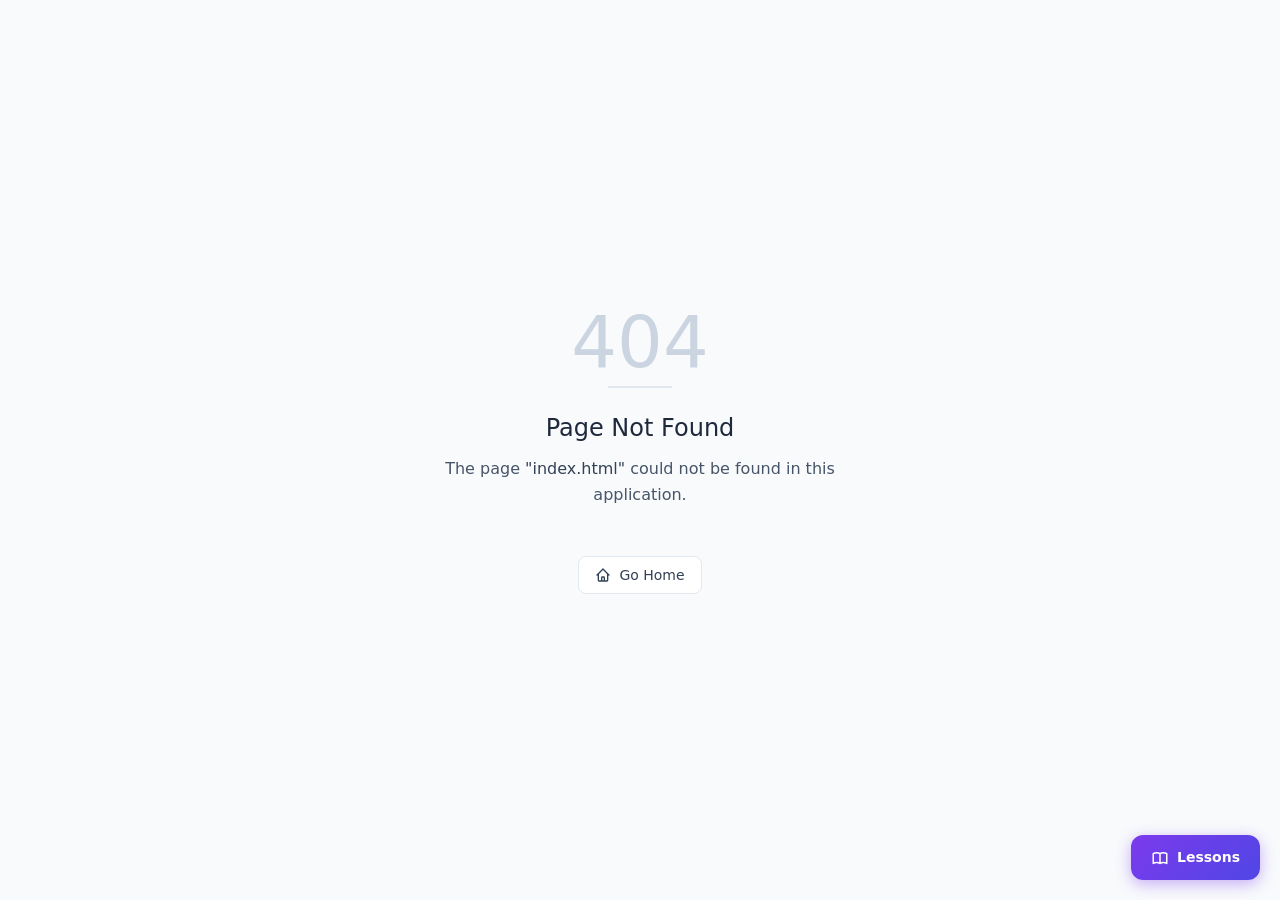
==== commit 61e07e6e: "Add Lessons button to main app" ====
--- a/index.html
+++ b/index.html
@@ -11,62 +11,67 @@
   <script crossorigin="" src="./assets/index.js" type="module">
   </script>
   <link crossorigin="" href="./assets/index.css" rel="stylesheet"/>
+  <style>
+    .lessons-btn {
+      position: fixed;
+      bottom: 20px;
+      right: 20px;
+      background: linear-gradient(135deg, #7c3aed, #4f46e5);
+      color: white;
+      padding: 12px 20px;
+      border-radius: 12px;
+      font-weight: 600;
+      font-size: 14px;
+      cursor: pointer;
+      border: none;
+      box-shadow: 0 4px 15px rgba(124, 58, 237, 0.4);
+      transition: all 0.3s ease;
+      z-index: 9999;
+      display: flex;
+      align-items: center;
+      gap: 8px;
+    }
+    .lessons-btn:hover {
+      transform: translateY(-2px);
+      box-shadow: 0 6px 20px rgba(124, 58, 237, 0.5);
+    }
+    .lessons-btn svg {
+      width: 18px;
+      height: 18px;
+    }
+  </style>
+  <a href="/learn" class="lessons-btn">
+    <svg xmlns="http://www.w3.org/2000/svg" fill="none" viewBox="0 0 24 24" stroke="currentColor" stroke-width="2">
+      <path stroke-linecap="round" stroke-linejoin="round" d="M12 6.253v13m0-13C10.832 5.477 9.246 5 7.5 5S4.168 5.477 3 6.253v13C4.168 18.477 5.754 18 7.5 18s3.332.477 4.5 1.253m0-13C13.168 5.477 14.754 5 16.5 5c1.747 0 3.332.477 4.5 1.253v13C19.832 18.477 18.247 18 16.5 18c-1.746 0-3.332.477-4.5 1.253" />
+    </svg>
+    Lessons
+  </a>
   <script type="module">
-   if (window.self === window.top) {
-  let lastPath = "";
-  function getPageNameFromPath(path) {
-    const segments = path.split("/").filter(Boolean);
-    return segments[0] || null;
-  }
-  function trackPageView() {
-    const path = window.location.pathname;
-    if (path === lastPath) return;
-    lastPath = path;
-    const pageName = getPageNameFromPath(path) || "home";
-    const appId = "69ac89ec09d6836c4d73fa7d";
-    if (!appId) return;
-    fetch(`/api/app-logs/${appId}/log-user-in-app/${pageName}`, {
-      method: "POST",
-    }).catch(() => {});
-  }
-  const originalPushState = history.pushState.bind(history);
-  history.pushState = function (...args) {
-    originalPushState(...args);
-    trackPageView();
-  };
-  const originalReplaceState = history.replaceState.bind(history);
-  history.replaceState = function (...args) {
-    originalReplaceState(...args);
-    trackPageView();
-  };
-  window.addEventListener("popstate", trackPageView);
-  trackPageView();
-}
+   // Page tracking removed
   </script>
   <meta content="Your personalized Duolingo-style guide to mastering chess and achieving a 2000 ELO rating in 3-10 days. Features AI-powered lessons, interactive puzzles, bot matches, and curated famous games." name="description"/>
   <meta content="Chess Grandmaster Path" property="og:title"/>
   <meta content="Your personalized Duolingo-style guide to mastering chess and achieving a 2000 ELO rating in 3-10 days. Features AI-powered lessons, interactive puzzles, bot matches, and curated famous games." property="og:description"/>
-  <meta content="https://swinging-chess-master-go.base44.app" property="og:url"/>
+  <meta content="https://chess-grandmaster-path.vercel.app" property="og:url"/>
   <meta content="website" property="og:type"/>
   <meta content="Chess Grandmaster Path" property="og:site_name"/>
   <meta content="Chess Grandmaster Path" name="twitter:title"/>
   <meta content="Your personalized Duolingo-style guide to mastering chess and achieving a 2000 ELO rating in 3-10 days. Features AI-powered lessons, interactive puzzles, bot matches, and curated famous games." name="twitter:description"/>
   <meta content="summary_large_image" name="twitter:card"/>
-  <meta content="https://swinging-chess-master-go.base44.app" name="twitter:url"/>
+  <meta content="https://chess-grandmaster-path.vercel.app" name="twitter:url"/>
   <meta content="https://qtrypzzcjebvfcihiynt.supabase.co/storage/v1/render/image/public/base44-prod/public/69ac89ec09d6836c4d73fa7d/f1fda4f32_logo.png?width=1200&amp;height=630&amp;resize=contain" property="og:image"/>
   <meta content="https://qtrypzzcjebvfcihiynt.supabase.co/storage/v1/render/image/public/base44-prod/public/69ac89ec09d6836c4d73fa7d/f1fda4f32_logo.png?width=1200&amp;height=630&amp;resize=contain" name="twitter:image"/>
   <meta content="yes" name="mobile-web-app-capable"/>
   <meta content="black" name="apple-mobile-web-app-status-bar-style"/>
   <meta content="Chess Grandmaster Path" name="apple-mobile-web-app-title"/>
-  <link href="https://swinging-chess-master-go.base44.app" rel="canonical"/>
-  <script data-seo-source="builder" type="application/ld+json">
-   {"name": "Chess Grandmaster Path", "@context": "https://schema.org", "@type": "WebSite", "url": "https://swinging-chess-master-go.base44.app"}
+  <link href="https://chess-grandmaster-path.vercel.app" rel="canonical"/>
+  <script type="application/ld+json">
+   {"name": "Chess Grandmaster Path", "@context": "https://schema.org", "@type": "WebSite", "url": "https://chess-grandmaster-path.vercel.app"}
   </script>
-  <script data-seo-source="builder" type="application/ld+json">
-   {"name": "Chess Grandmaster Path", "logo": "https://qtrypzzcjebvfcihiynt.supabase.co/storage/v1/object/public/base44-prod/public/69ac89ec09d6836c4d73fa7d/f1fda4f32_logo.png", "@context": "https://schema.org", "@type": "Organization", "url": "https://swinging-chess-master-go.base44.app"}
+  <script type="application/ld+json">
+   {"name": "Chess Grandmaster Path", "logo": "https://qtrypzzcjebvfcihiynt.supabase.co/storage/v1/object/public/base44-prod/public/69ac89ec09d6836c4d73fa7d/f1fda4f32_logo.png", "@context": "https://schema.org", "@type": "Organization", "url": "https://chess-grandmaster-path.vercel.app"}
   </script>
-  <script async="true" data-app-id="69ac89ec09d6836c4d73fa7d" data-platform-url="https://app.base44.com" src="/static/js/badge.js">
-  </script>
+  <!-- Base44 watermark removed -->
  </head>
  <body>
   <div id="root">
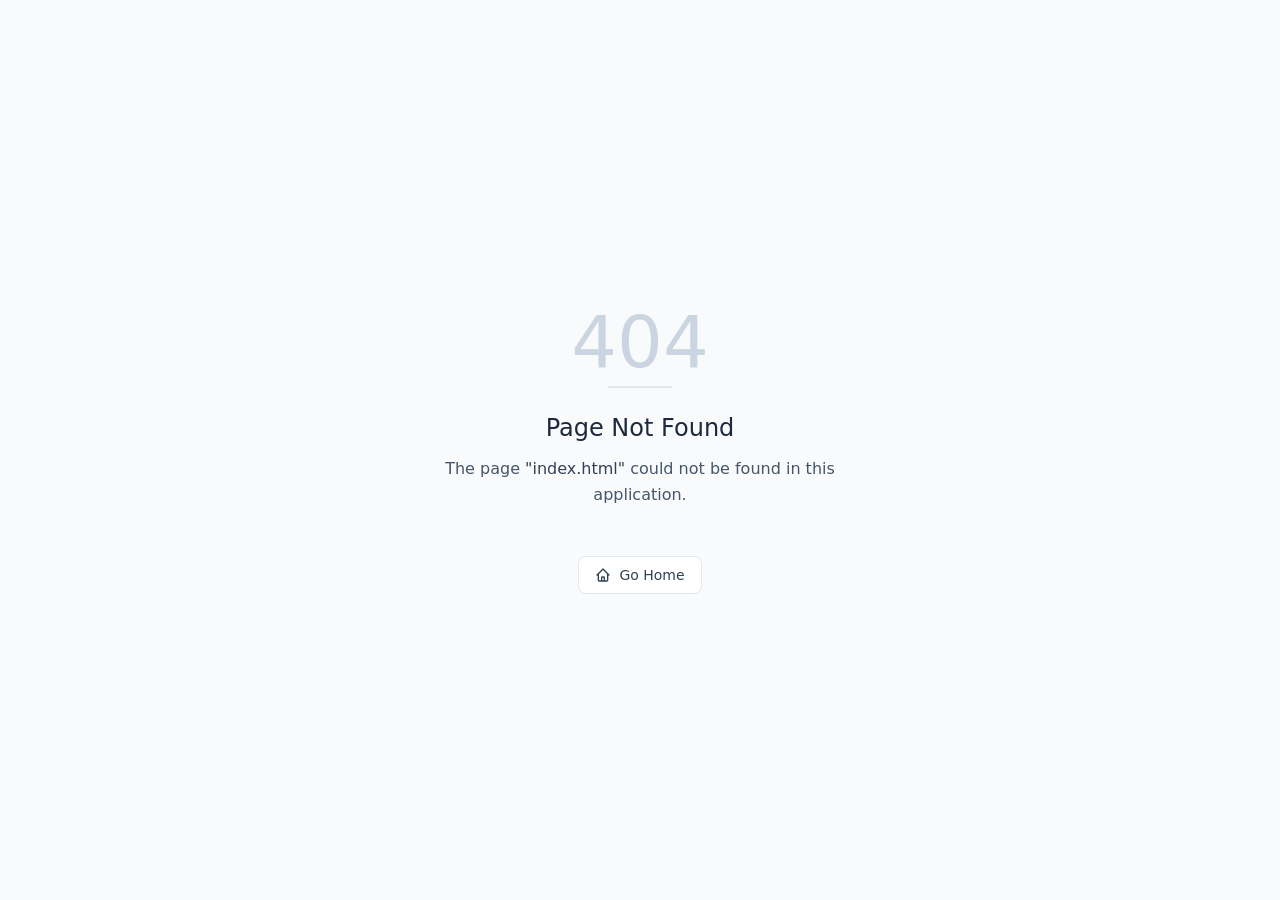
==== commit c7c23e55: "Enhance lessons with interactive chessboard, Buddy robot teacher, and comprehensive content - Redesi" ====
--- a/index.html
+++ b/index.html
@@ -12,40 +12,76 @@
   </script>
   <link crossorigin="" href="./assets/index.css" rel="stylesheet"/>
   <style>
-    .lessons-btn {
-      position: fixed;
-      bottom: 20px;
-      right: 20px;
-      background: linear-gradient(135deg, #7c3aed, #4f46e5);
-      color: white;
-      padding: 12px 20px;
-      border-radius: 12px;
-      font-weight: 600;
-      font-size: 14px;
-      cursor: pointer;
-      border: none;
-      box-shadow: 0 4px 15px rgba(124, 58, 237, 0.4);
-      transition: all 0.3s ease;
-      z-index: 9999;
-      display: flex;
-      align-items: center;
-      gap: 8px;
-    }
-    .lessons-btn:hover {
-      transform: translateY(-2px);
-      box-shadow: 0 6px 20px rgba(124, 58, 237, 0.5);
-    }
-    .lessons-btn svg {
-      width: 18px;
-      height: 18px;
+    /* Lesson button injection styles - will be added dynamically */
+    #lessons-button-container {
+      display: none;
     }
   </style>
-  <a href="/learn" class="lessons-btn">
-    <svg xmlns="http://www.w3.org/2000/svg" fill="none" viewBox="0 0 24 24" stroke="currentColor" stroke-width="2">
-      <path stroke-linecap="round" stroke-linejoin="round" d="M12 6.253v13m0-13C10.832 5.477 9.246 5 7.5 5S4.168 5.477 3 6.253v13C4.168 18.477 5.754 18 7.5 18s3.332.477 4.5 1.253m0-13C13.168 5.477 14.754 5 16.5 5c1.747 0 3.332.477 4.5 1.253v13C19.832 18.477 18.247 18 16.5 18c-1.746 0-3.332.477-4.5 1.253" />
-    </svg>
-    Lessons
-  </a>
+  
+  <!-- Lessons button will be injected by JavaScript -->
+  <div id="lessons-button-container"></div>
+  
+  <script>
+    // Inject Lessons button after React app loads, matching its button style
+    function injectLessonsButton() {
+      // Find the button container in the React app
+      const checkAndInject = () => {
+        // Look for the button container - it contains buttons with w-full and bg-white classes
+        const buttons = document.querySelectorAll('button, a[href="/"]');
+        let foundContainer = null;
+        
+        for (const btn of buttons) {
+          const parent = btn.parentElement;
+          if (parent && parent.querySelectorAll('button, a').length >= 3) {
+            foundContainer = parent;
+            break;
+          }
+        }
+        
+        // Alternative: Look for div with space-y-2 class (button container)
+        const containers = document.querySelectorAll('div');
+        for (const div of containers) {
+          if (div.className.includes('space-y') && div.querySelectorAll('button').length >= 3) {
+            foundContainer = div;
+            break;
+          }
+        }
+        
+        if (foundContainer) {
+          // Create lessons button matching the app's secondary button style
+          const lessonsBtn = document.createElement('a');
+          lessonsBtn.href = '/learn';
+          lessonsBtn.className = 'w-full bg-indigo-600 hover:bg-indigo-500 text-white font-semibold py-3 rounded-lg transition-colors flex items-center justify-center gap-2';
+          lessonsBtn.style.cssText = 'text-decoration: none;';
+          lessonsBtn.innerHTML = `
+            <svg xmlns="http://www.w3.org/2000/svg" fill="none" viewBox="0 0 24 24" stroke="currentColor" stroke-width="2" style="width: 20px; height: 20px;">
+              <path stroke-linecap="round" stroke-linejoin="round" d="M12 6.253v13m0-13C10.832 5.477 9.246 5 7.5 5S4.168 5.477 3 6.253v13C4.168 18.477 5.754 18 7.5 18s3.332.477 4.5 1.253m0-13C13.168 5.477 14.754 5 16.5 5c1.747 0 3.332.477 4.5 1.253v13C19.832 18.477 18.247 18 16.5 18c-1.746 0-3.332.477-4.5 1.253" />
+            </svg>
+            <span>Lessons</span>
+          `;
+          
+          // Check if lessons button already exists
+          if (!foundContainer.querySelector('a[href="/learn"]')) {
+            foundContainer.appendChild(lessonsBtn);
+            console.log('Lessons button injected successfully!');
+          }
+        }
+      };
+      
+      // Check immediately and then periodically
+      if (document.readyState === 'complete') {
+        setTimeout(checkAndInject, 1000);
+      } else {
+        window.addEventListener('load', () => setTimeout(checkAndInject, 1000));
+      }
+      
+      // Also try again after a delay to catch React rendering
+      setTimeout(checkAndInject, 2000);
+      setTimeout(checkAndInject, 3000);
+    }
+    
+    injectLessonsButton();
+  </script>
   <script type="module">
    // Page tracking removed
   </script>
